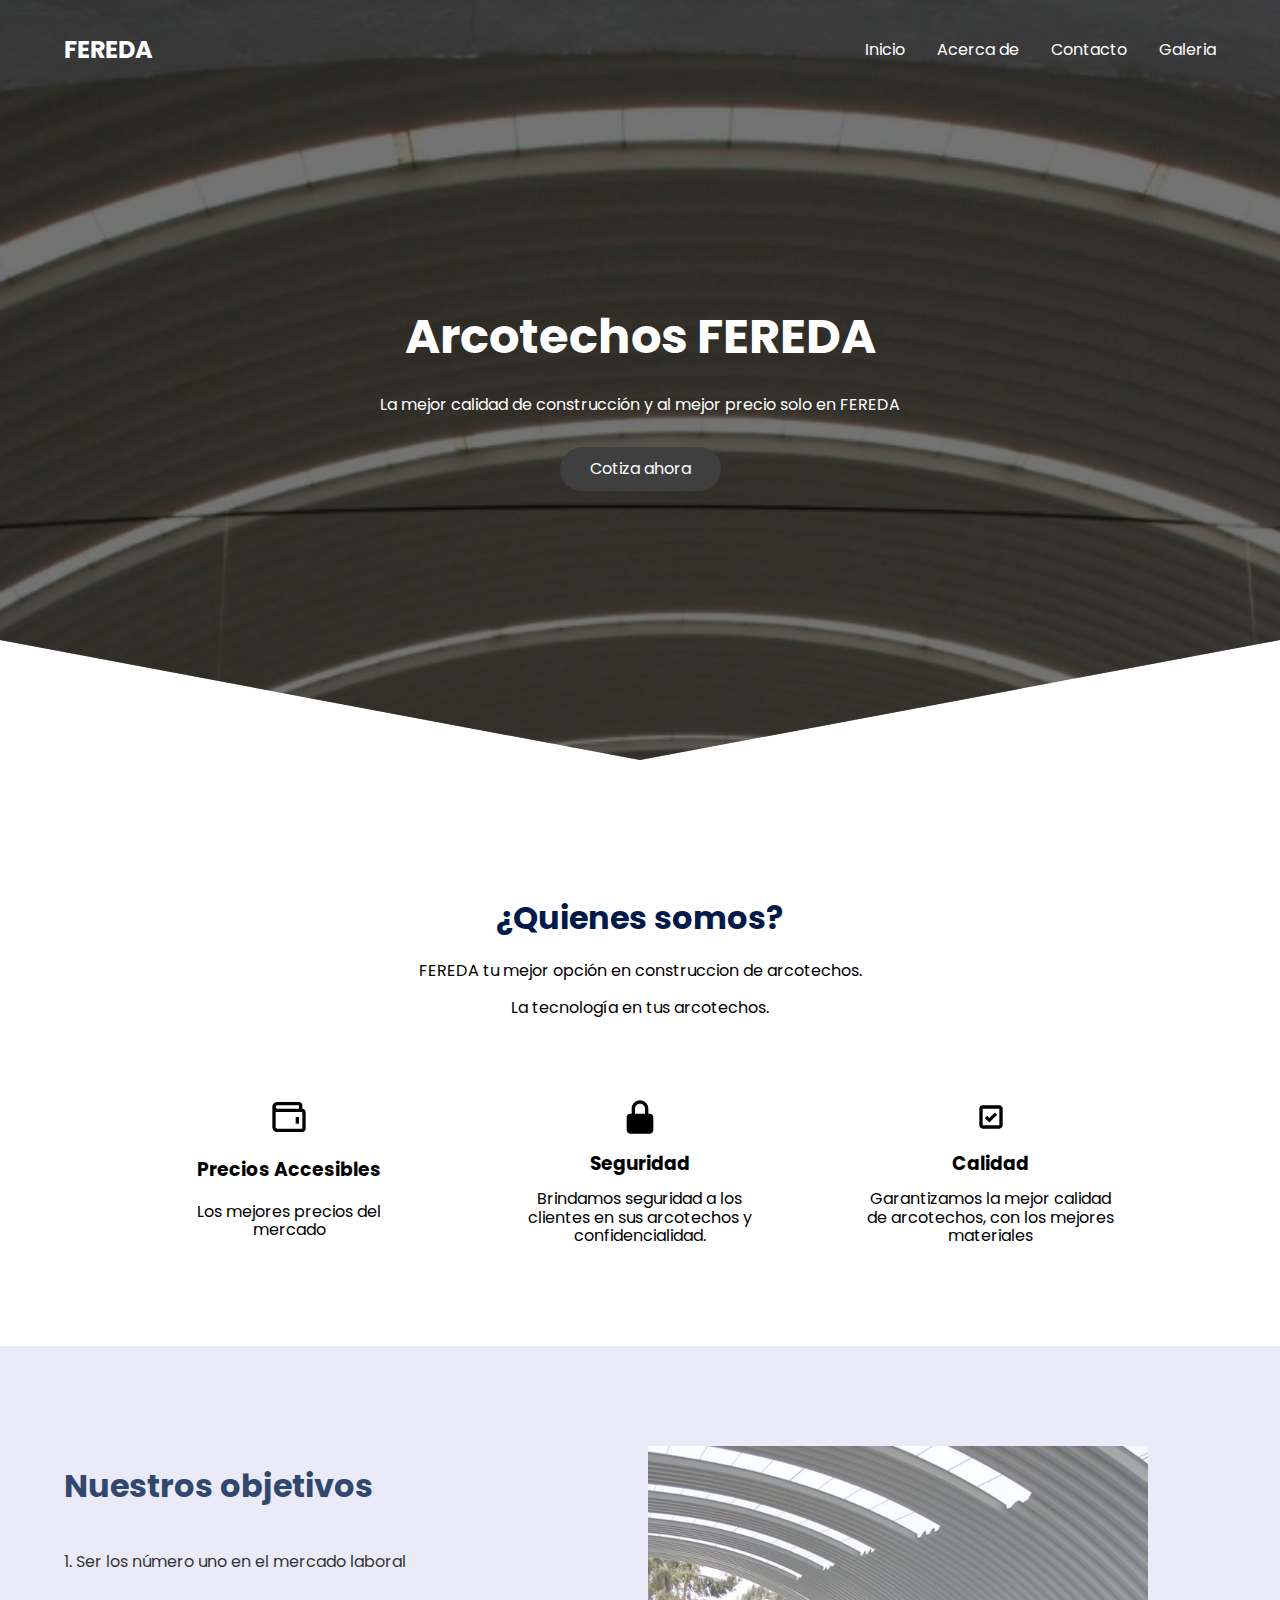
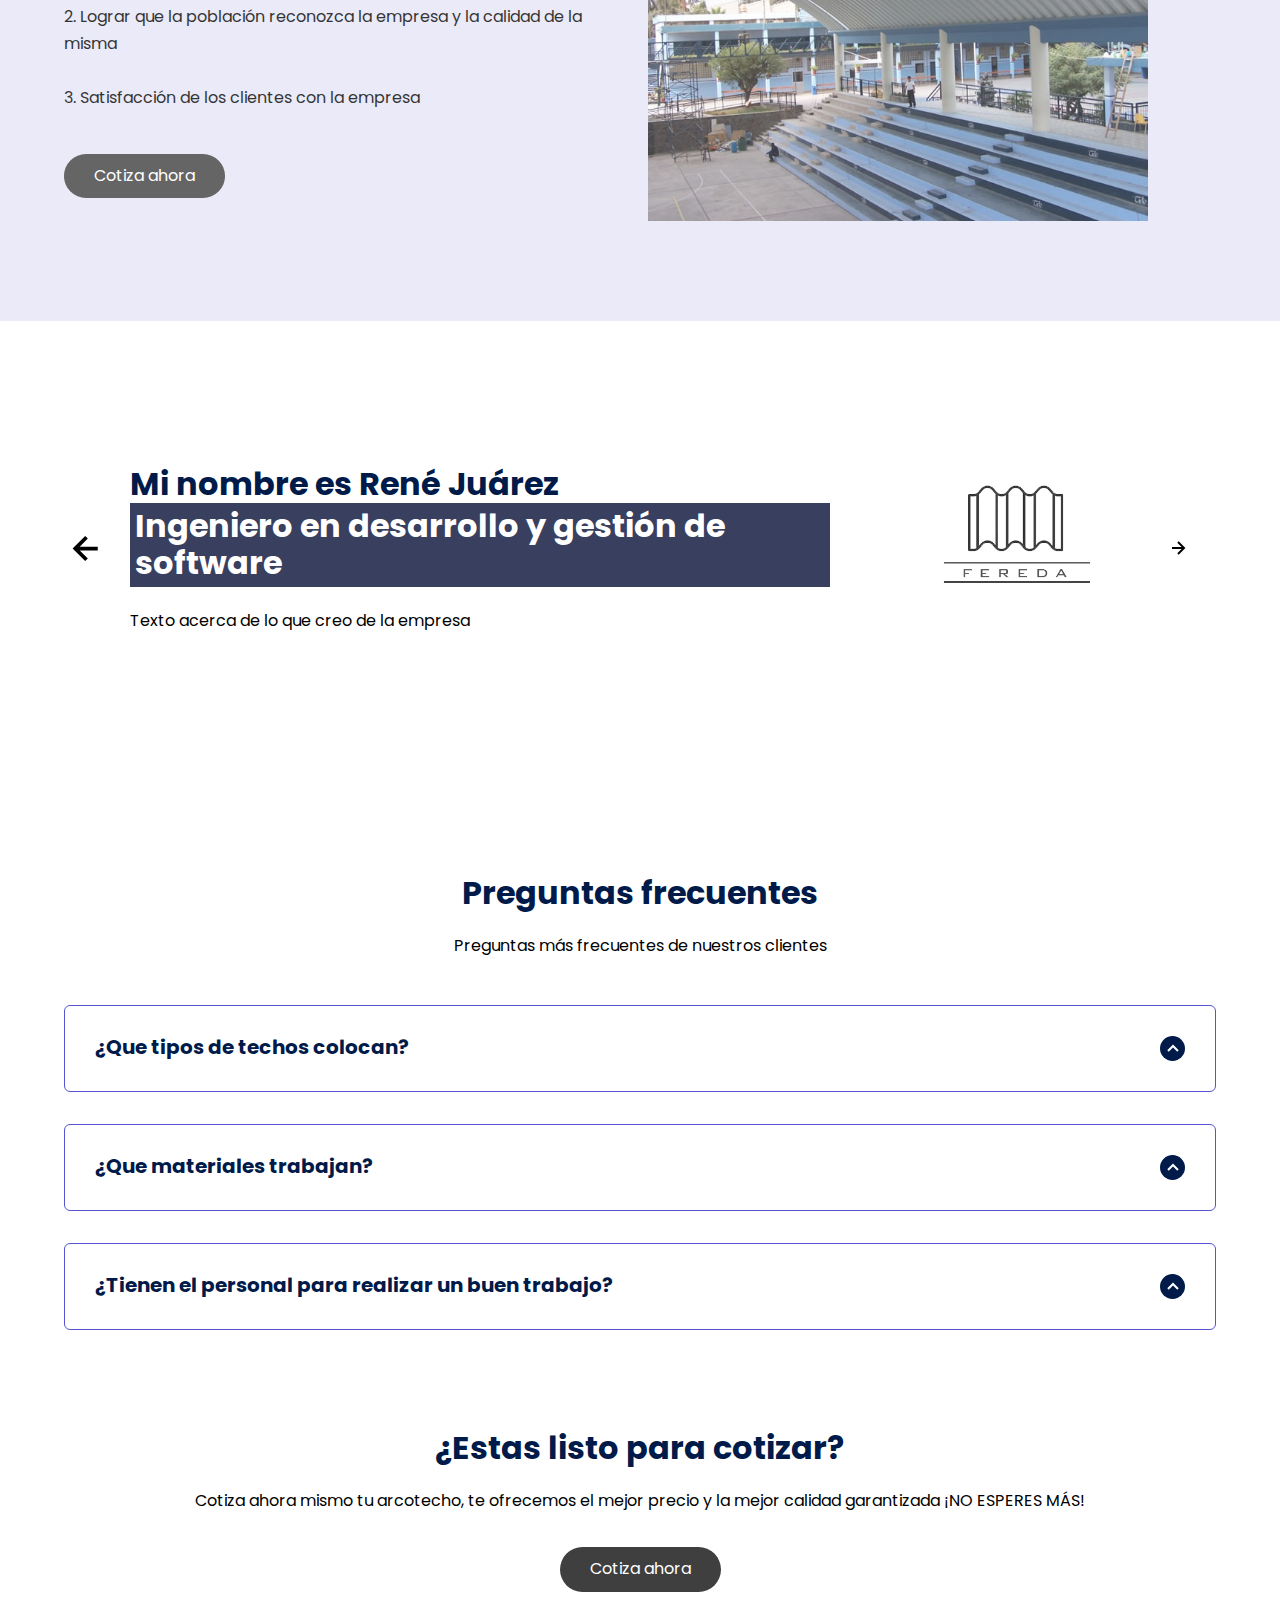
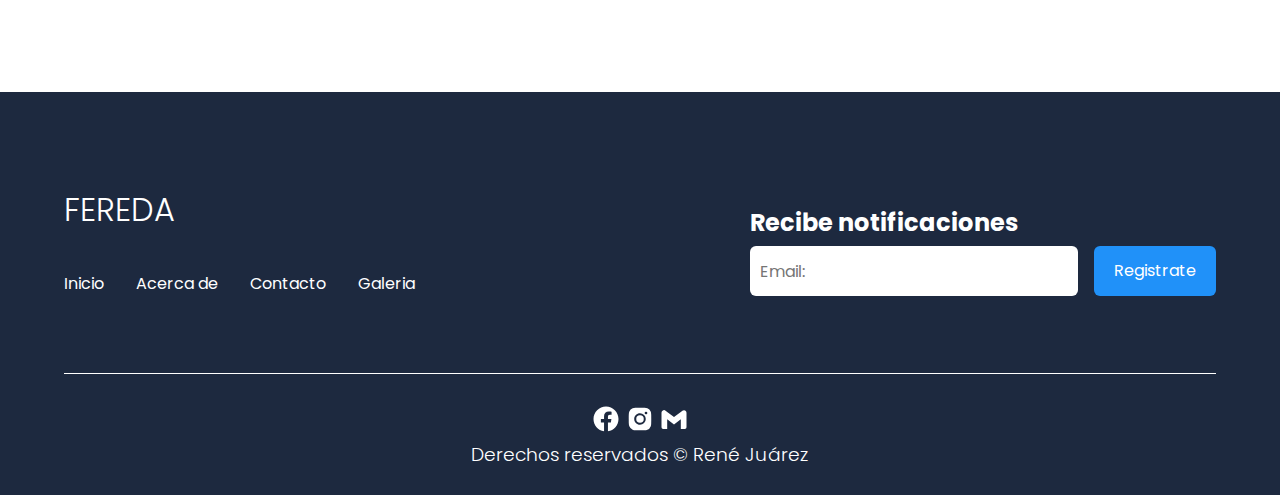
==== cotizar.html @ 7073cbb7 "Update cotizar.html" ====
<!DOCTYPE html>
<html lang="en">
<head>
    <meta charset="UTF-8">
    <meta http-equiv="X-UA-Compatible" content="IE=edge">
    <meta name="viewport" content="width=device-width, initial-scale=1.0">
    <title>Cotiza</title>

    <link rel="stylesheet" href="./css/normalize.css">
    <link rel="stylesheet" href="./css/estilos.css">

</head>
<body>
    <header class="hero">
        <nav class="nav container">
            <div class="nav__logo">
                <h2 class="nav_title">FEREDA</h2>
            </div>
    
            <ul class="nav__link nav__link--menu">
                <li class="nav__items">
                    <a href="#" class="nav__links">Inicio</a>
                </li>
                <li class="nav__items">
                    <a href="#" class="nav__links">Acerca de</a>
                </li>
                <li class="nav__items">
                    <a href="#" class="nav__links">Contacto</a>
                </li>
                <li class="nav__items">
                    <a href="#" class="nav__links">Galeria</a>
                </li>
    
                <img src="./images/close.svg" class="nav__close" alt="">
            </ul>
    
            <div class="nav__menu">
                <img src="./images/menu.svg" class="nav__img" alt="">
            </div>
        </nav>
    
        <section class="hero__container container">
            <h1 class="hero__title">Arcotechos FEREDA</h1>
            <p class="hero__paragraph">La mejor calidad de construcción y al mejor precio solo en FEREDA</p>
            <a href="./cotizar.html" class="cta">Cotiza ahora</a>
        </section>
       </header>
       <main>
        <section id= "about" class="container about">
            <h2 class="subtitle"> ¿Quienes somos? </h2>
            <p class="about_paragraph">
                FEREDA tu mejor opción en construccion de arcotechos.<br>
                <br>
                La tecnología en tus arcotechos.
            </p>
    
            <div class="about__main">
    
                <article class="about__icons">
                    <img src="./images/wallet.svg" class="about__icon">
                    <h3 class="about__title"> Precios Accesibles</h3>
                    <p class="about_paragraph">Los mejores precios del mercado</p>
                </article>
    
                <article class="about__icons">
                    <img src="./images/security.svg" class="about__icon">
                    <h3 class="about__title"> Seguridad</h3>
                    <p class="about_paragraph">Brindamos seguridad a los clientes en sus arcotechos y confidencialidad.</p>
                </article>
    
                <article class="about__icons">
                    <img src="./images/quality.svg" class="about__icon">
                    <h3 class="about__title"> Calidad</h3>
                    <p class="about_paragraph">Garantizamos la mejor calidad de arcotechos, con los mejores materiales</p>
                </article>
    
            </div>
    
        </section>
    
        <section class="knowledge">
            <div class="knowledge__container container">
                <div class="knowledge__texts">
                    <h2 class="subtitle">Nuestros objetivos</h2><br>
                    <p class="knowledge__paragraph">1. Ser los número uno en el mercado laboral<br><br>
                        2. Lograr que la población reconozca la empresa y la calidad de la misma<br><br>
                        3. Satisfacción de los clientes con la empresa
                        <br><br>
                    </p>
                    <a href="" class="cta">Cotiza ahora</a>
                </div>
    
                <figure class="knowledge__picture">
                    <img src="./images/arco.jpeg" alt="" class="knowledge__img">
                </figure>
            </div>
        </section>
    
    <section class="testimony">
    
    <div class="testimony__container container">
    <img src="./images/leftarrow.svg" class="testimony__arrow" id="before">
    <section class="testimony__body testimony__body--show" data-id="1">
        <div class="testimony__texts">
            <h2 class="subtitle">Mi nombre es René Juárez <span class="testimony__course">Ingeniero en desarrollo y gestión de software</span></h2>
            <p class="testimony__review">
                Texto acerca de lo que creo de la empresa
            </p>
        </div>
    
        <figure class="testimony__picture">
            <img src="./images/FEREDALG.png" class="testimony__img">
        </figure>
    </section>
    
    <section class="testimony__body" data-id="2">
        <div class="testimony__texts">
            <h2 class="subtitle">Mi nombre es Cletty Hernández <span class="testimony__course">Licenciada en psicopedagogía</span></h2>
            <p class="testimony__review">
                Texto acerca de lo que creo de la empresa
            </p>
        </div>
    
        <figure class="testimony__picture">
            <img src="./images/FEREDALG.png" class="testimony__img">
        </figure>
    </section>
    
    <section class="testimony__body" data-id="3">
        <div class="testimony__texts">
            <h2 class="subtitle">Mi nombre es Daniel Juárez <span class="testimony__course">Estudiante de medico cirujano</span></h2>
            <p class="testimony__review">
                Texto acerca de lo que creo de la empresa
            </p>
        </div>
    
        <figure class="testimony__picture">
            <img src="./images/FEREDALG.png" class="testimony__img">
        </figure>
    </section>
    
    <img src="./images/rightarrow.svg" class="testimony_arrow" id="next">
    </div>
    
    </section>
    
    <section class="questions container">
    <h2 class="subtitle">Preguntas frecuentes</h2>
    <p class="questions__paragraph">Preguntas más frecuentes de nuestros clientes</p>
    
    <section class="questions__container">
        <article class="questions__padding">
            <div class="questions__answer"> 
                <h3 class="questions__title">¿Que tipos de techos colocan?
                    <span class="questions__arrow">
                        <img src="./images/arrow.svg" class="questions__img">
                    </span>
                </h3>
    
                <p class="questions__show">FEREDA trabaja con arcotechos</p>
    
    
            </div>
        </article>
    
        <article class="questions__padding">
            <div class="questions__answer"> 
                <h3 class="questions__title">¿Que materiales trabajan?
                    <span class="questions__arrow">
                        <img src="./images/arrow.svg" class="questions__img">
                    </span>
                </h3>
    
                <p class="questions__show">Los materiales que FEREDA trabajan son: lamina,etc.</p>
    
    
            </div>
        </article>
        
        <article class="questions__padding">
            <div class="questions__answer"> 
                <h3 class="questions__title">¿Tienen el personal para realizar un buen trabajo?
                    <span class="questions__arrow">
                        <img src="./images/arrow.svg" class="questions__img">
                    </span>
                </h3>
    
                <p class="questions__show">Contamos con los trabajadores ideales para realizar el trabajo de mejor calidad, es lo principal para nosotros.</p>
    
    
            </div>
        </article>
    
    </section>
    
    <section class="questions__offer">
        <h2 class="subtitle">¿Estas listo para cotizar?</h2>
        <p class="questions__coppy">Cotiza ahora mismo tu arcotecho, te ofrecemos el mejor precio y la mejor calidad garantizada ¡NO ESPERES MÁS!</p>
    <br><br>
        <a href="" class="cta">Cotiza ahora</a>
    </section>
    </section>
    
    
    
       </main>
    
    <footer class="footer">
        <section class="footer__container container">
    
            <nav class="nav nav--footer">
                <h2 class="footer__title">FEREDA</h2>
    
                <ul class="nav__link nav__link--footer">
    
                    <li class="nav__items">
                        <a href="#" class="nav__links">Inicio</a>
                    </li>
                    <li class="nav__items">
                        <a href="#" class="nav__links">Acerca de</a>
                    </li>
                    <li class="nav__items">
                        <a href="#" class="nav__links">Contacto</a>
                    </li>
                    <li class="nav__items">
                        <a href="#" class="nav__links">Galeria</a>
                    </li>
    
                </ul>
            </nav>
    
            <form class="footer__form" action="https://formspree.io/f/mnqrgode"
            method="POST">
                <h2 class="footer__newsletter">Recibe notificaciones</h2>
                <div class="footer__inputs">
                    <input type="email" placeholder="Email:" class="footer__input" name="email">
                    <input type="submit" value="Registrate" class="footer__submit">
                </div>
            </form>
    
        </section>
    
        <section class="footer__copy container">
            <div class="footer__social">
                <a href="#" class="footer__icons"><img src="./images/facebook.svg" class="footer__img"></a>
                <a href="#" class="footer__icons"><img src="./images/instagram.svg" class="footer__img"></a>
                <a href="#" class="footer__icons"><img src="./images/gmail.svg" class="footer__img"></a>
            </div>
    
            <h3 class="footer__copyright">Derechos reservados &copy; René Juárez</h3>
        </section>
    </footer>
    
       <script src="./js/slider.js"></script>
       <script src="./js/questions.js"></script>
       <script src="./js/menu.js"></script>
    </body>
    </html>
</body>
</html>
---- css/estilos.css ----
@import url('https://fonts.googleapis.com/css2?family=Poppins:wght@300;400;600;700&display=swap');


:root{
--padding-container: 100px 0;
--color-title: #001A49;
}

body{
    font-family: 'Poppins', sans-serif;
}

.container{
    width: 90%;
    max-width: 1200px;
    margin: 0 auto;
    overflow: hidden;
    padding: var(--padding-container);
}

.hero{
width: 100%;
height: 100vh;
min-height: 600px;
max-height: 800px;
position: relative;
display: grid;
grid-template-rows: 100px 1fr;
color: white;
}

.hero:before{
    content: "";
    top: 0;
    left: 0;
    position: absolute;
    width: 100%;
    height: 100%;
    background-image: linear-gradient(180deg, #0000008c 0%, #0000008c 100%), url('../images/aarcotec.jpg');
    background-size: cover;
    clip-path: polygon(0 0, 100% 0, 100% 80%, 50% 95%, 0 80%);
    z-index: -1;
}

/* NAV */

.nav{
    --padding-container:0;
    height: 100%;
    display: flex;
    align-items: center;

}
.nav__title{
    font-weight: 300;
}

.nav__items{
    list-style: none;
}

.nav__link{
    margin-left: auto;
    padding: 0;
    display: grid;
    grid-auto-flow: column;
    grid-auto-columns: max-content;
    gap: 2em;
    
}

.nav__links{
    color: white;
    text-decoration: none;

}

.nav__menu{
    margin-left: auto;
    cursor: pointer;
    display: none;
}

.nav__img{
    display: block;
    width: 30px;
}

.nav__close{
    display: var(--show, none);
}

/* Hero container */

.hero__container{
    max-width: 800px;
    display: grid;
    --padding-container:0;
    grid-auto-rows: max-content;
    align-content: center;
    gap: 2em;
    padding-bottom: 100px;
    text-align: center;
    
}

.hero__title{
    font-size: 3rem;
    
}

.hero__paragraph{
    margin_bottom: 20px;
}

.cta{
    display: inline-block;
    background-color: #3f3f3f;
    justify-self: center;
    color: rgb(255, 255, 255);
    text-decoration: none;
    padding: 13px 30px;
    border-radius: 32px;
    -webkit-border-radius: 32px;
    -moz-border-radius: 32px;
    -ms-border-radius: 32px;
    -o-border-radius: 32px;
}

/* ABOUT */
.about{
    text-align: center;
}

.subtitle{
    color: var(--color-title);
    font-size: 2rem;
    margin-bottom: 25px;

}

.about__paragraph{
    line-height: 1.7;
}

.about__main{
    padding-top: 80px;
    display: grid;
    width: 90%;
    margin: 0 auto;
    gap: 1em;
    overflow: hidden;
    grid-template-columns: repeat(auto-fit, minmax(260px, auto));
}

.about__icons{
    display: grid;
    gap: 1em;
    justify-items: center;
    width: 260px;
    overflow: hidden;
    margin: 0 auto;

}

.about__icon{
    width: 40px;
}

/* Knowledge*/ 

.knowledge{
    background-color: #e5e5f7;
opacity: 0.8;
background-image:  radial-gradient(#444cf7 0.5px, transparent 0.5px), radial-gradient(#444cf7 0.5px, #e5e5f7 0.5px);
background-size: 20px 20px;
background-position: 0 0,10px 10px;
overflow: hidden;
}

.knowledge__container{
    display: grid;
    grid-template-columns: 1fr 1fr;
    gap: 1em;
    align-items: center;
}

.knowledge__picture{
    max-width: 500px;

}

.knowledge__paragraph{
    line-height: 1.7;
    margin-bottom: 15px;
}

.knowledge__img{
    width: 100%;
    display: block;
}

/* Testimony */

.testimony{
    background-color: #ffffff;
}

.testimony__container{
    display: grid;
    grid-template-columns: 50px 1fr 50px;
    gap: 1em;
    align-items: center;
}

.testimony__body{
    display: grid;
    grid-template-columns: 1fr max-content;
    justify-content: space-between;
    align-items: center;
    gap: 2em;
    grid-column: 2/3;
    grid-row: 1/2;
    opacity: 0;
    pointer-events: none;
}

.testimony__body--show{
    pointer-events: unset;
    opacity: 1;
    transition: opacity 1.5s ease-in-out;
    -webkit-transition: opacity 1.5s ease-in-out;
    -moz-transition: opacity 1.5s ease-in-out;
    -ms-transition: opacity 1.5s ease-in-out;
    -o-transition: opacity 1.5s ease-in-out;
}

.testimony__img{
    width: 250px;
    height: 250px;
    border-radius: 50%;
    -webkit-border-radius: 50%;
    -moz-border-radius: 50%;
    -ms-border-radius: 50%;
    -o-border-radius: 50%;
    object-fit: cover;
    object-position: 50% 30%;
}

.testimony__texts{
    max-width: 700px;
}

.testimony__course{
    background-color: rgb(56, 63, 95);
    color: white;
    display: inline-block;
    padding: 5px;
}

.testimony__arrow{
    width: 90%;
    cursor: pointer;
}

/*questions*/

.questions{
    text-align: center;
}

.questions__container{
    display: grid;
    gap: 2em;
    padding-top: 50px;
    padding-bottom: 100px;
}

.questions__padding{
    padding: 0;
    transition: padding .2s;
    -webkit-transition: padding .2s;
    -moz-transition: padding .2s;
    -ms-transition: padding .2s;
    -o-transition: padding .2s;
    border: 1px solid #5454D4;
    border-radius: 6px;
    -webkit-border-radius: 6px;
    -moz-border-radius: 6px;
    -ms-border-radius: 6px;
    -o-border-radius: 6px;
}

.questions__padding--add{
    padding-bottom: 30px;
}

.questions__answer{
    padding: 0 30px 0;
    overflow: hidden;
}

.questions__title{
    text-align: left;
    display: flex;
    font-size: 20px;
    padding: 30px 0 30px;
    cursor: pointer;
    color: var(--color-title);
    justify-content: space-between;


}

.questions__arrow{
    border-radius: 50%;
    -webkit-border-radius: 50%;
    -moz-border-radius: 50%;
    -ms-border-radius: 50%;
    -o-border-radius: 50%;
    background-color: var(--color-title);
    width: 25px;
    height: 25px;
    display: flex;
    justify-content: center;
    align-items: center;
    align-self: flex-end;
    margin-left: 10px;
    transition: transform .3s;
    -webkit-transition: transform .3s;
    -moz-transition: transform .3s;
    -ms-transition: transform .3s;
    -o-transition: transform .3s;
}

.questions__arrow--rotate{
    transform: rotate(180deg);
    -webkit-transform: rotate(180deg);
    -moz-transform: rotate(180deg);
    -ms-transform: rotate(180deg);
    -o-transform: rotate(180deg);
}


.questions__show{
    text-align: left;
    height: 0;
    transition: height .3s;
    -webkit-transition: height .3s;
    -moz-transition: height .3s;
    -ms-transition: height .3s;
    -o-transition: height .3s;
}

.questions__img{
    display: block;
}

.questions__copy{
margin: 0 auto;
width: 60%;
margin-bottom: 30px;
}

/*footer*/

.footer{
    background-color: #1D293F;
}

.footer__title{
    font-weight: 300;
    font-size: 2rem;
    margin-bottom: 30px;
}

.footer__title, .footer__newsletter{
    color: #fff;
}

.footer__container{
    display: flex;
    justify-content: space-between;
    align-items: center;
    border-bottom: 1px solid #fff;
    padding-bottom: 60px;

}

.nav--footer{
    padding-bottom: 20px;
    display: grid;
    gap: 1em;
    grid-auto-flow: row;
    height: 100%;
}

.nav__link--footer{
    display: flex;
    margin: 0;
    margin-right: 20px;
    flex-wrap: wrap;
    
}

.footer__inputs{
    margin-top: 10px;
    display: flex;
    overflow: hidden;
}

.footer__input{
    background-color: #fff;
    height: 50px;
    display: block;
    padding-left: 10px;
    border-radius: 6px;
    -webkit-border-radius: 6px;
    -moz-border-radius: 6px;
    -ms-border-radius: 6px;
    -o-border-radius: 6px;
    font-size: 1rem;
    outline: none;
    border: none;
    margin-right: 16px;

}

.footer__submit{
    margin-left: auto;
    display: inline-block;
    height: 50px;
    padding: 0 20px;
    background-color: #2091F9;
    border: none;
    font-size: 1rem;
    color: #fff;
    border-radius: 6px;
    -webkit-border-radius: 6px;
    -moz-border-radius: 6px;
    -ms-border-radius: 6px;
    -o-border-radius: 6px;
    cursor: pointer;
}

.footer__copy{
    --padding-container: 30px 0;
    text-align: center;
    color: #fff;
}

.footer__copyright{
    font-weight: 300;
}

.footer__icons{
    display: inline-flex;
    margin-bottom: 10px;
}

.footer__img{
    width: 30px;
}

/* Media queries */

@media (max-width:800px){
    .nav__menu{
        display: block;
    }

    .nav__link--menu{
        position: fixed;
        background-color: black;
        top: 0;
        left: 0;
        height: 100%;
        width: 100%;
        display: flex;
        flex-direction: column;
        justify-content: space-evenly;
        align-items: center;
        z-index: 100;
        opacity: 0;
        pointer-events: none;
        transition: .7s opacity;
        -webkit-transition: .7s opacity;
        -moz-transition: .7s opacity;
        -ms-transition: .7s opacity;
        -o-transition: .7s opacity;
}

    .nav__link--show{
        --show: block;
        opacity: 1;
        pointer-events: unset;
    }

    .nav__close{
        position: absolute;
        top: 30px;
        right: 30px;
        width: 30px;
        cursor: pointer;
    }

    .hero__title{
        font-size: 2.5rem;
    }

    .about__main{
        gap: 2em;
    }

    .about__icons:last-of-type{
        grid-column: 1/-1;
    }

    .knowledge__container{
        grid-template-columns: 1fr;
        grid-template-rows: max-content 1fr;
        gap: 3em;
        text-align: center;
    }


    .knowledge__picture{
        grid-row: 1/2;
        justify-self: center;
    }

    .testimony__container{
        grid-template-columns: 30px 1fr 30px;
    }

    .testimony__body{
        grid-template-columns: 1fr;
        grid-template-rows: max-content max-content;
        gap: 3em;
        justify-items: center;

    }
    .testimony__img{
        width: 200px;
        height: 200px;
    }

    .questions__copy{
        width: 100%;
    }

    .footer__container{
        flex-wrap: wrap;
    }

    .nav--footer{
        width: 100%;
        justify-items: center;
    }

    .nav__link--foter{
        width: 100%;
        justify-content: space-evenly;
        margin: 0;
    }

    .footer__form{
        width: 100%;
        justify-content: space-evenly;
    }

    .footer__input{
        flex:1;
    }
}

@media (max-width:600px){
    .hero__title{
        font-size: 2rem;
    }
    .hero__paragraph{
        font-size: 1rem;
    }
    .subtitle{
        font-size: 1.8rem;
    }
    .testimony{
        --padding-container: 60px 0;
    }
    .testimony__container{
        grid-template-columns: 28px 1fr 28px;
        gap: .9em;
    }

    .testimony__arrow{
        width: 100%;
    }
    .testimony__course{
        margin-top: 15px;
    }

    .questions__title{
        font-size: 1rem;
    }

    .footer__title{
        justify-self: start;
        margin: 15px;
    }

    .nav--footer{
        padding-bottom: 60px;
    }

    .nav__link--footer{
        justify-content: space-between;
    }

    .footer__inputs{
        flex-wrap: wrap;
    }

    .footer__input{
        flex-basis: 100%;
        margin: 0;
        margin-bottom: 16px;
    }

    .footer__submit{
        margin: 0;
        width: 100%;
    }
}
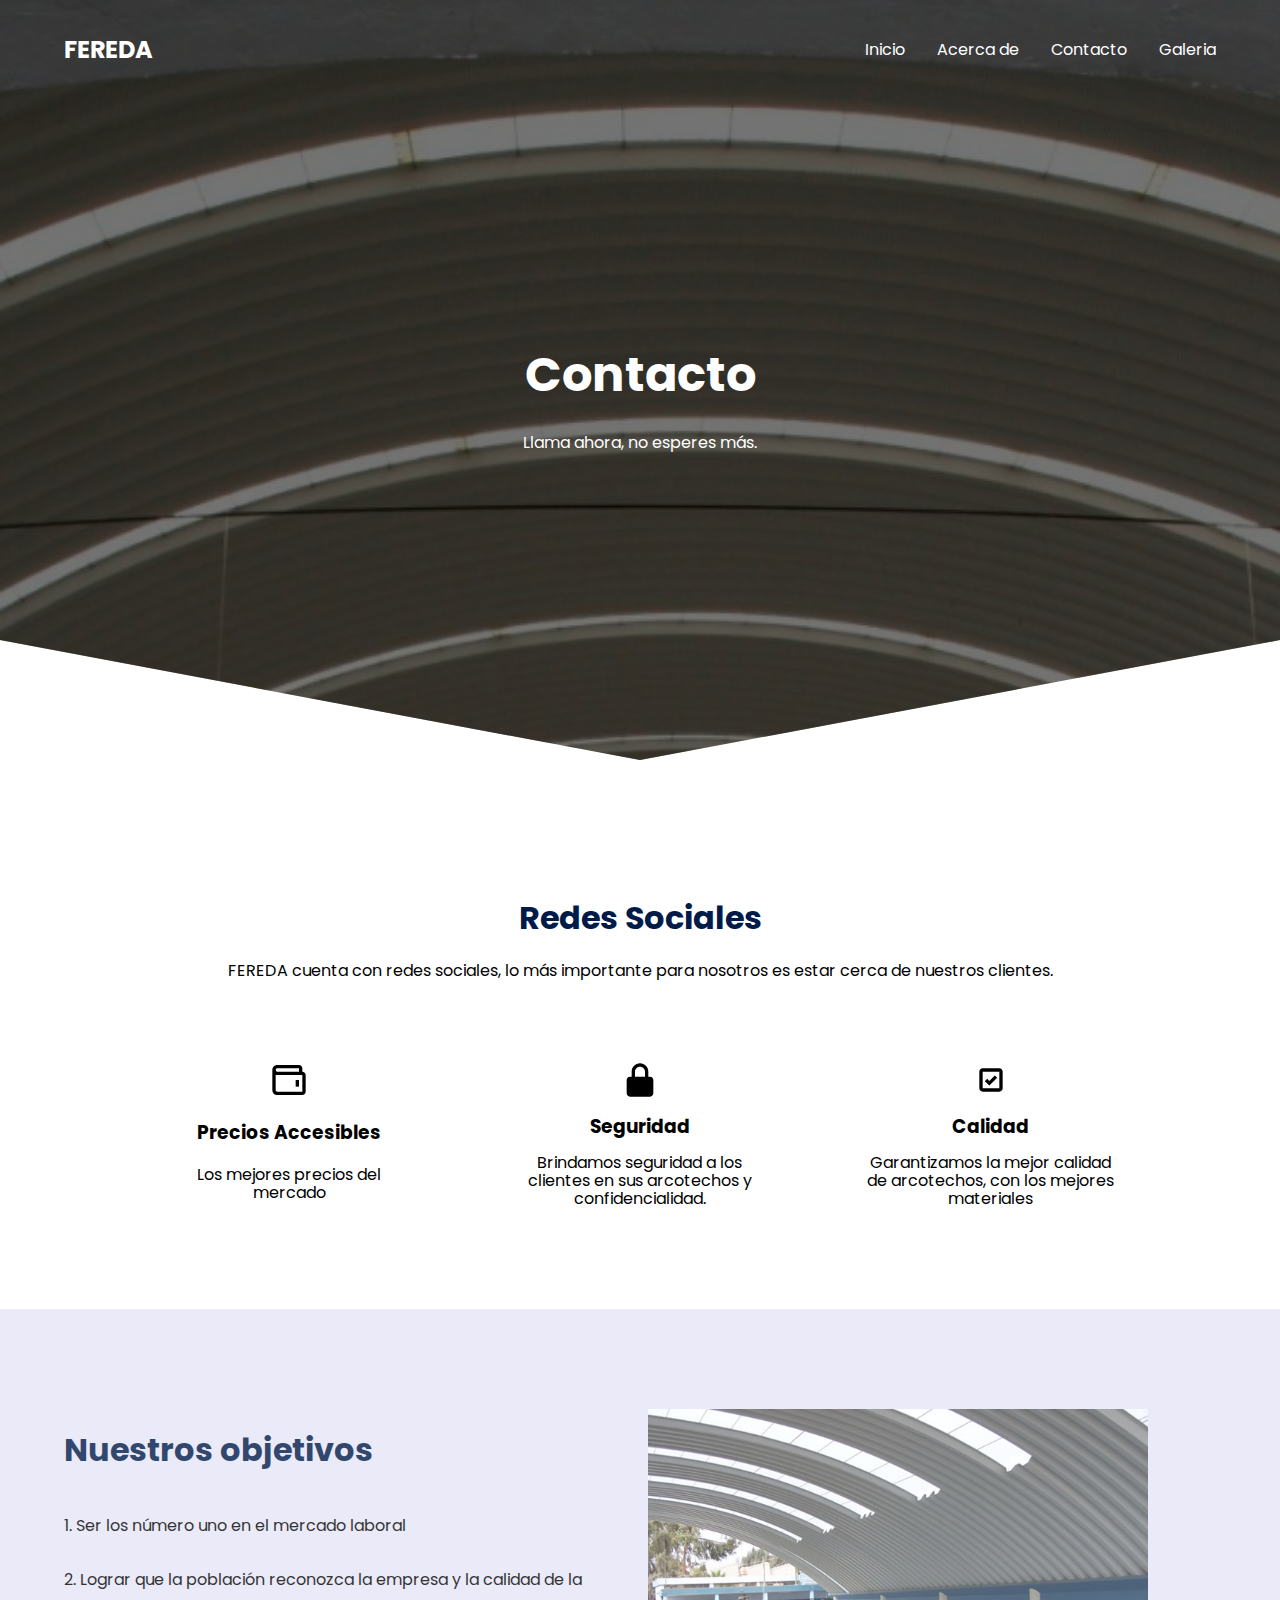
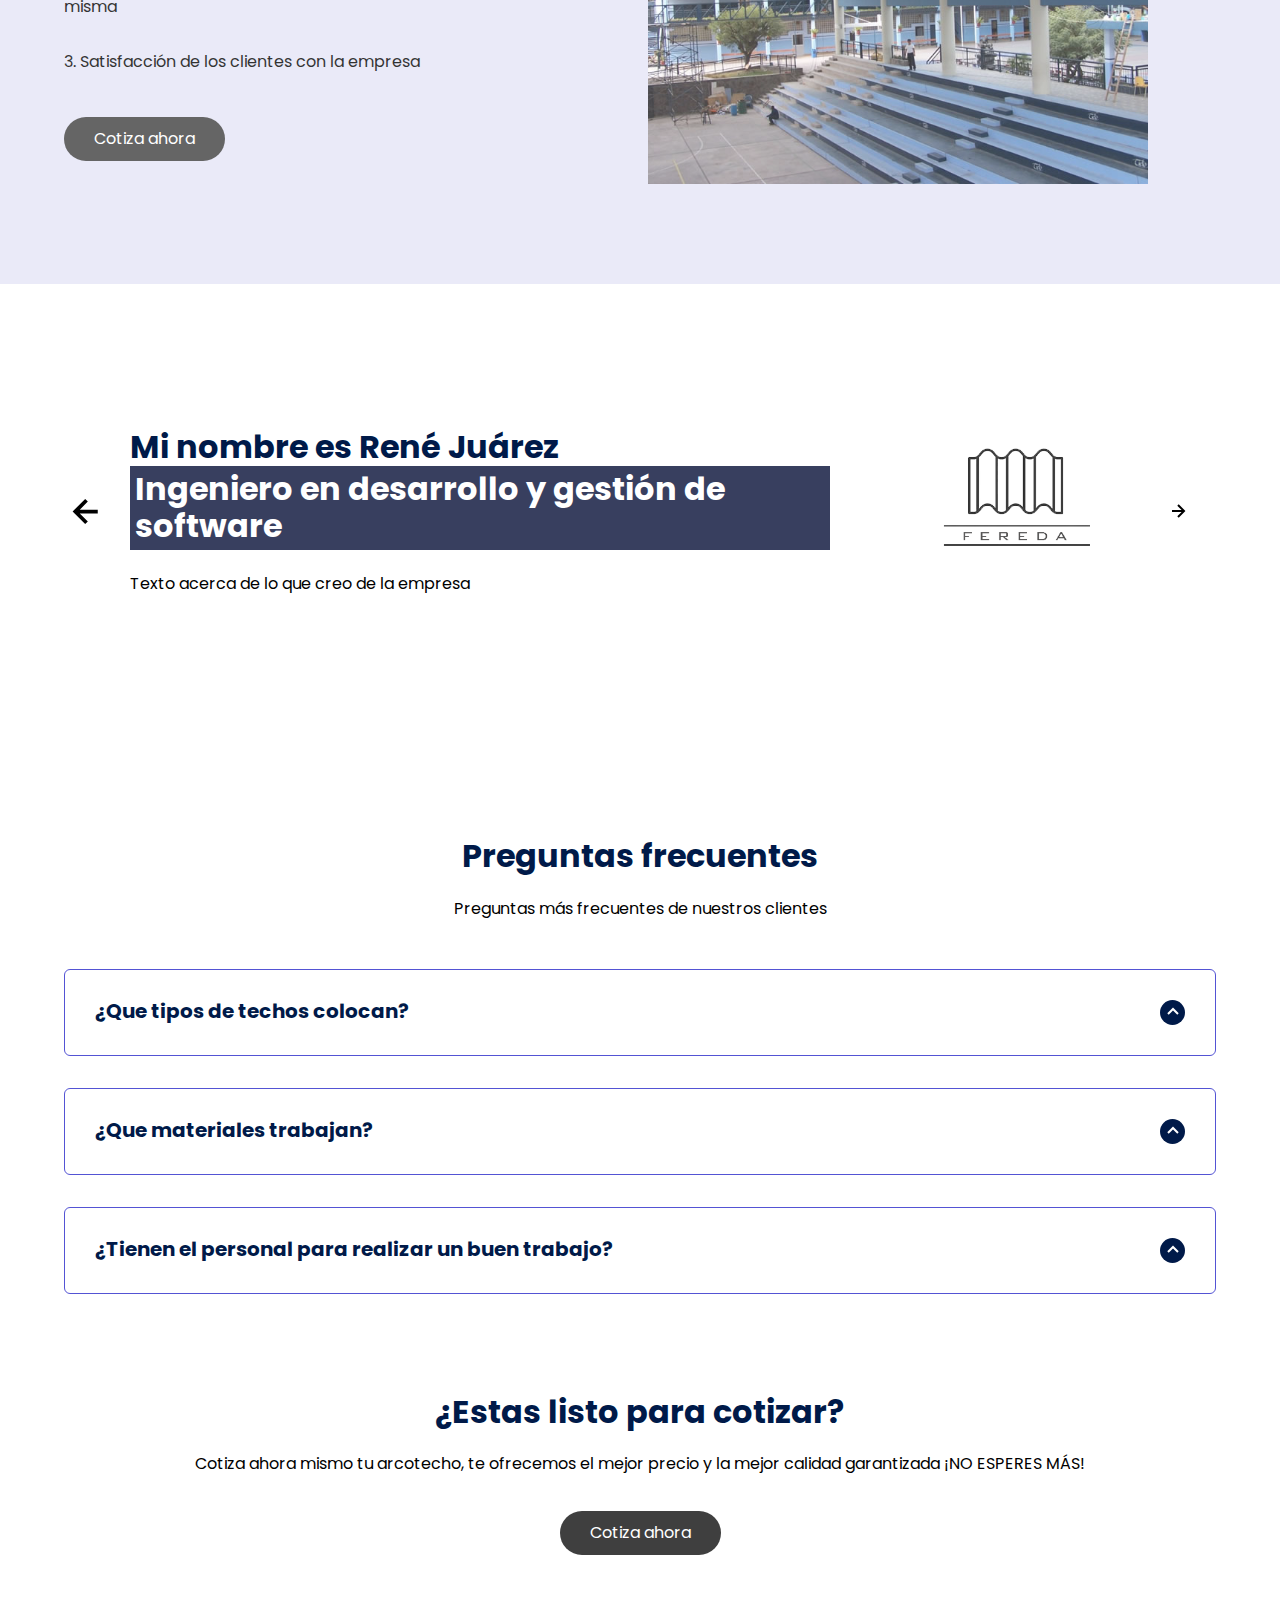
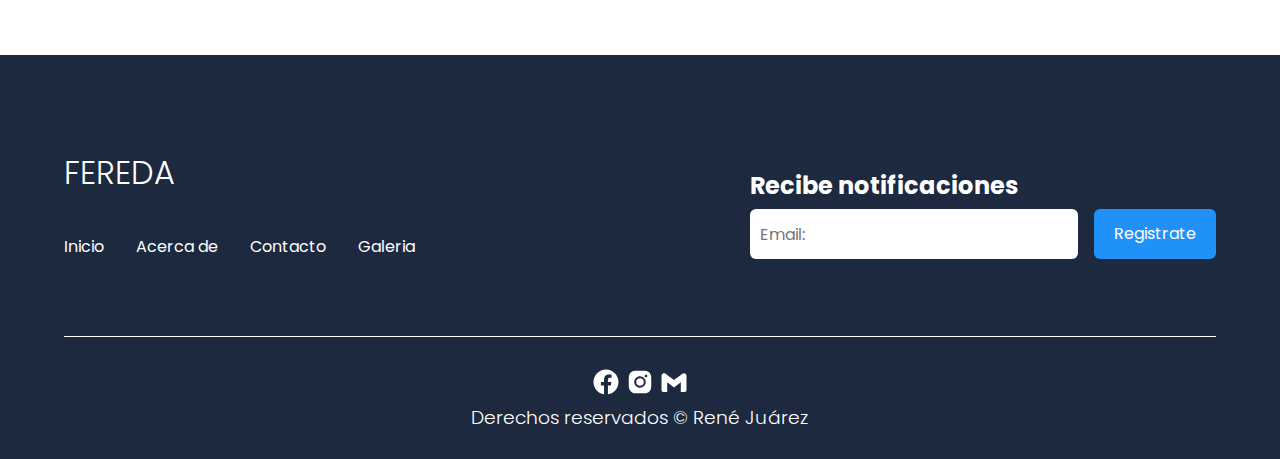
==== commit 0be69d47: "Update cotizar.html" ====
--- a/cotizar.html
+++ b/cotizar.html
@@ -40,18 +40,16 @@
         </nav>
     
         <section class="hero__container container">
-            <h1 class="hero__title">Arcotechos FEREDA</h1>
-            <p class="hero__paragraph">La mejor calidad de construcción y al mejor precio solo en FEREDA</p>
-            <a href="./cotizar.html" class="cta">Cotiza ahora</a>
+            <h1 class="hero__title">Contacto</h1>
+            <p class="hero__paragraph">Llama ahora, no esperes más.</p>
         </section>
        </header>
        <main>
         <section id= "about" class="container about">
-            <h2 class="subtitle"> ¿Quienes somos? </h2>
+            <h2 class="subtitle"> Redes Sociales</h2>
             <p class="about_paragraph">
-                FEREDA tu mejor opción en construccion de arcotechos.<br>
-                <br>
-                La tecnología en tus arcotechos.
+                FEREDA cuenta con redes sociales, lo más importante para nosotros es estar cerca de nuestros clientes.<br>
+        
             </p>
     
             <div class="about__main">
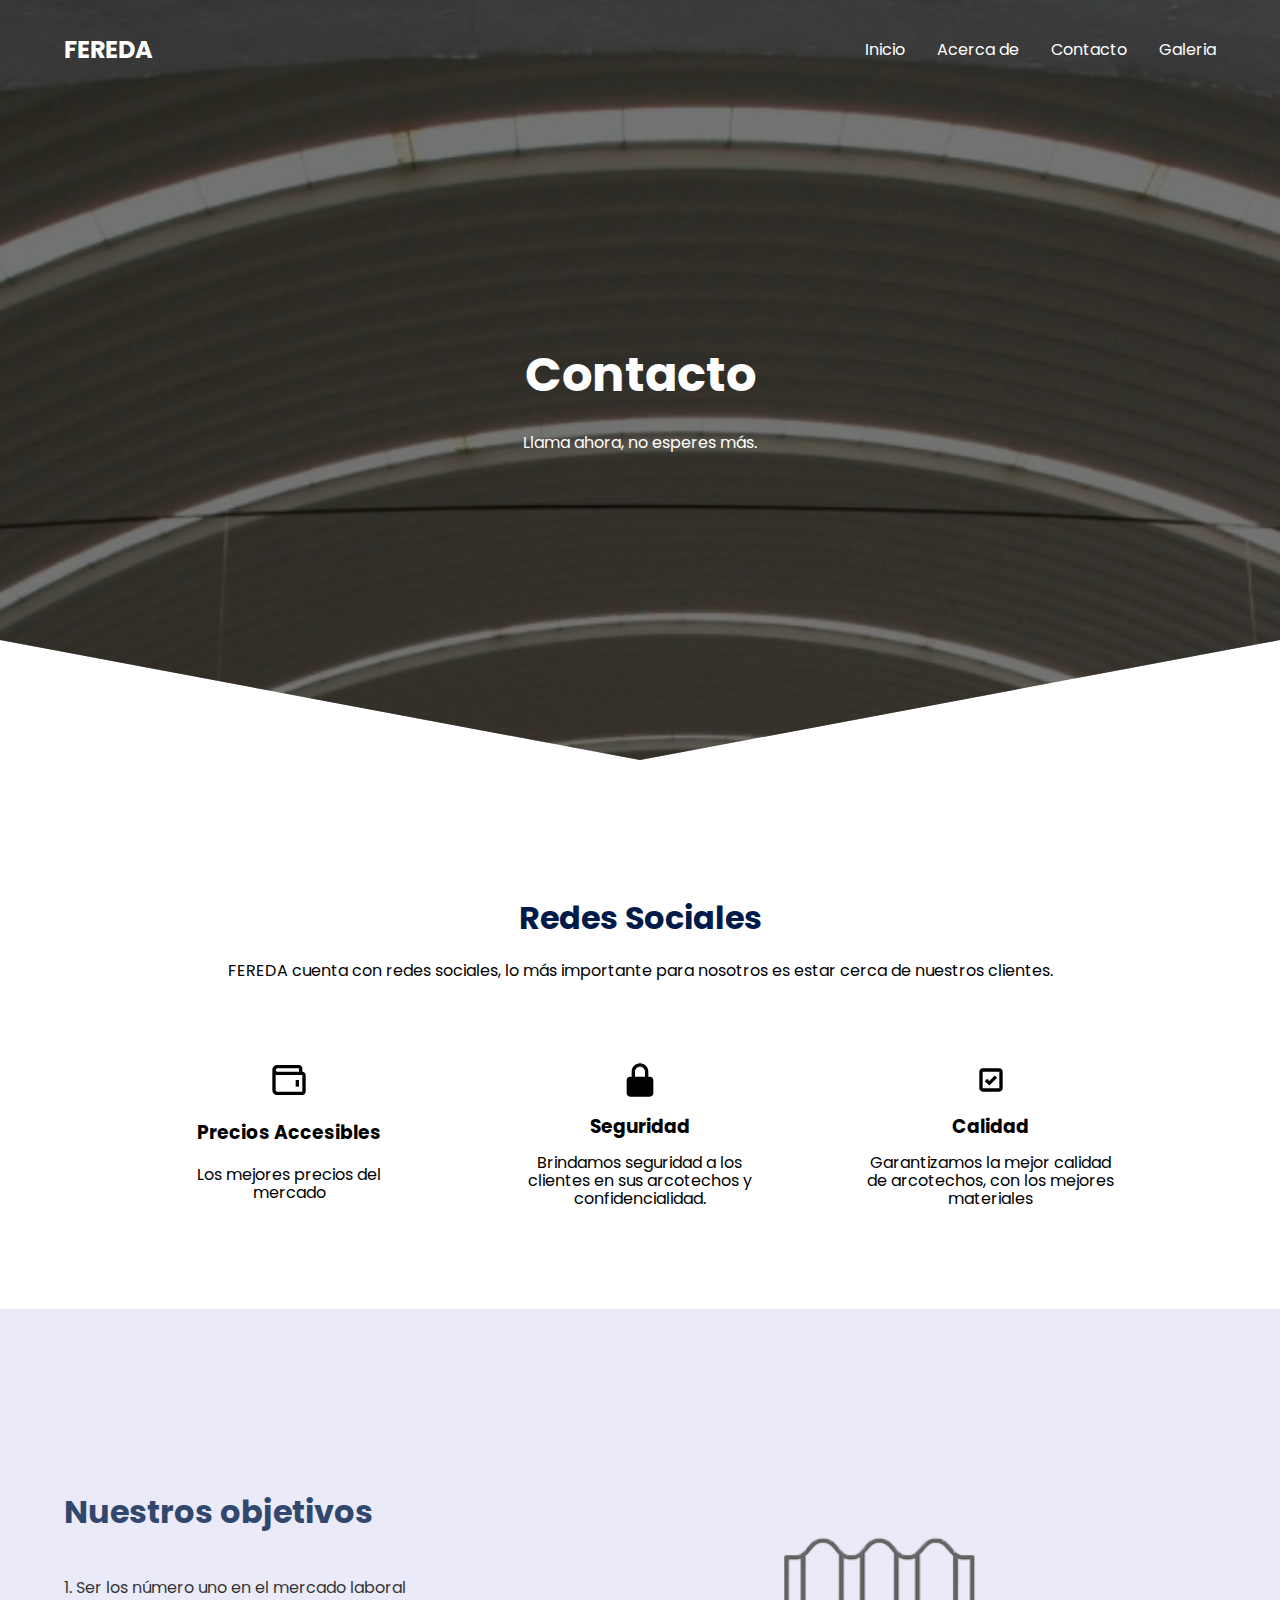
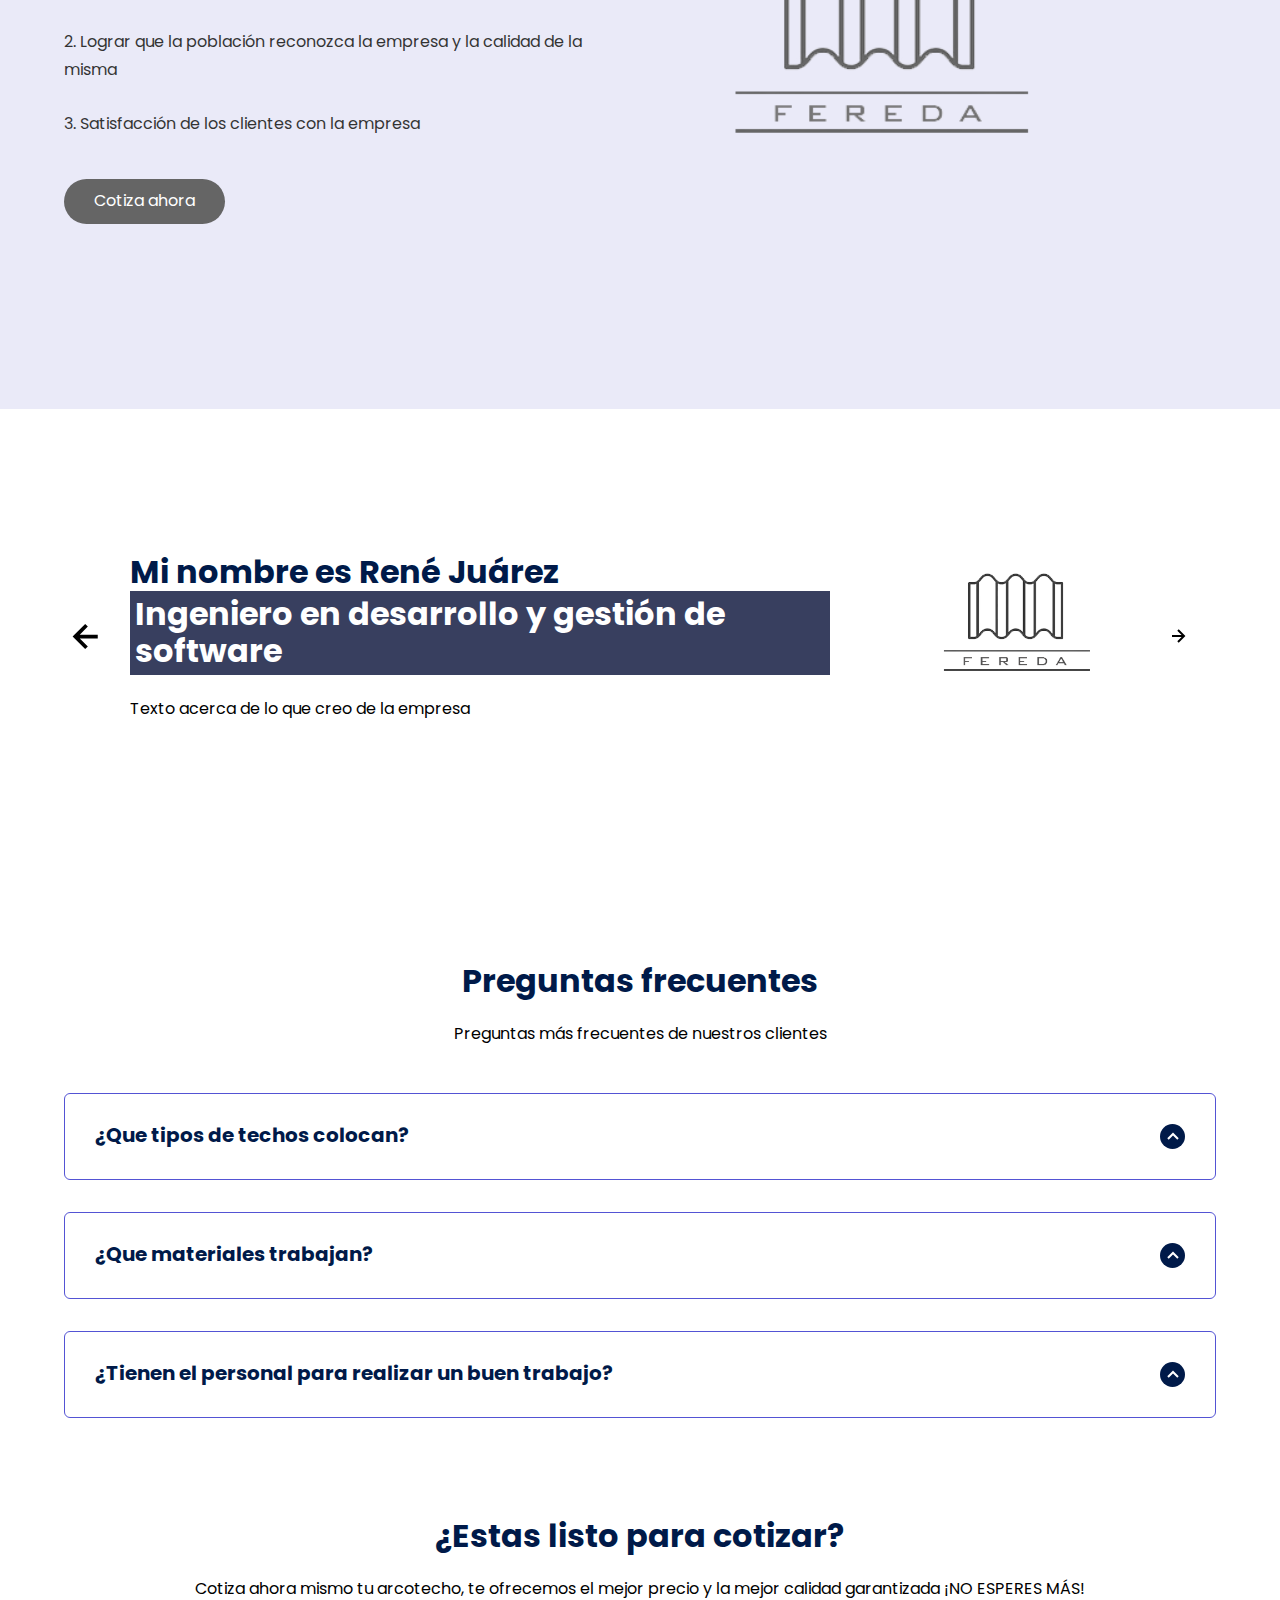
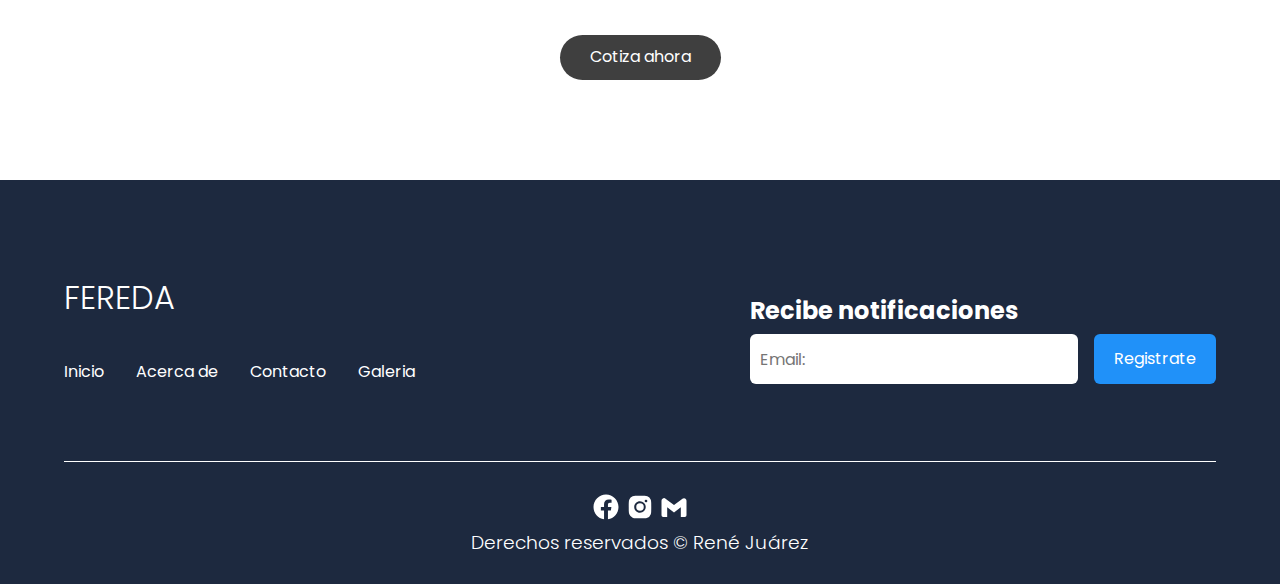
==== commit 21f1e141: "Update cotizar.html" ====
--- a/cotizar.html
+++ b/cotizar.html
@@ -89,7 +89,7 @@
                 </div>
     
                 <figure class="knowledge__picture">
-                    <img src="./images/arco.jpeg" alt="" class="knowledge__img">
+                    <img src="./images/FEREDALG.png" alt="" class="knowledge__img">
                 </figure>
             </div>
         </section>
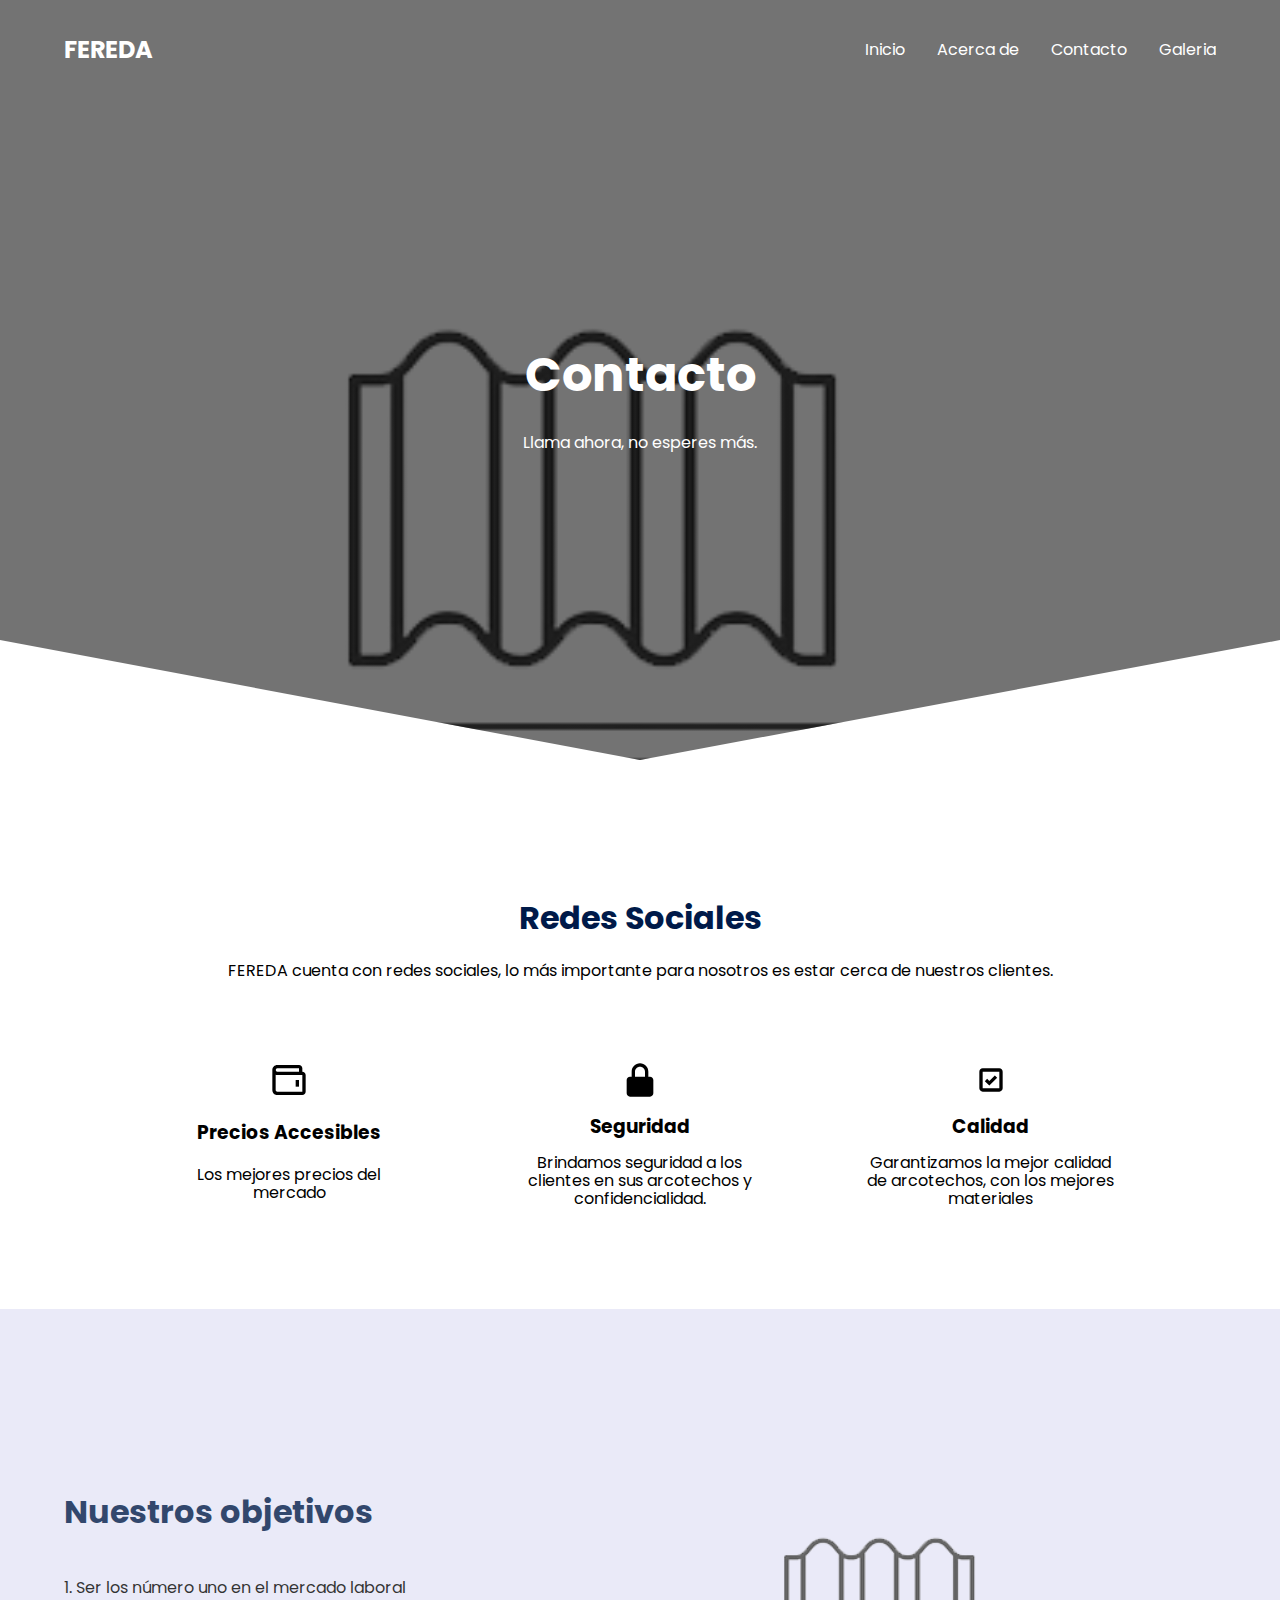
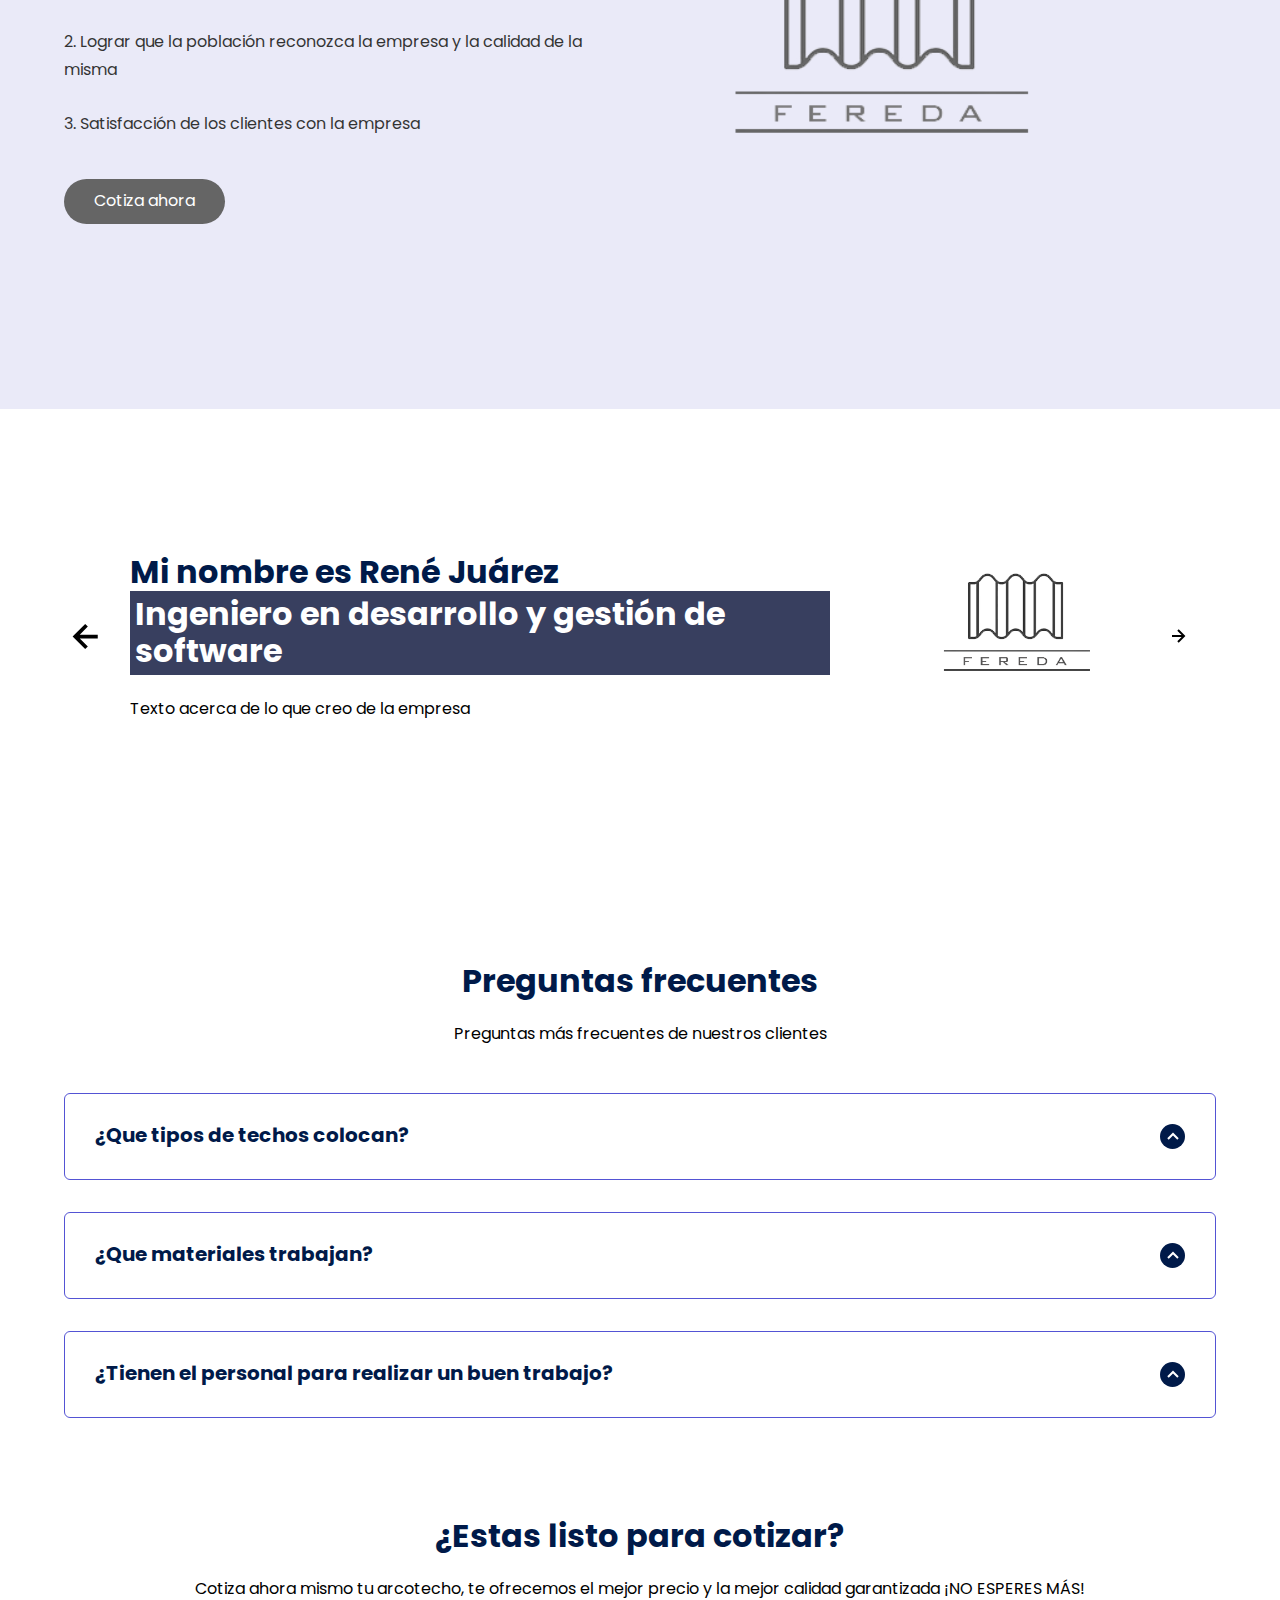
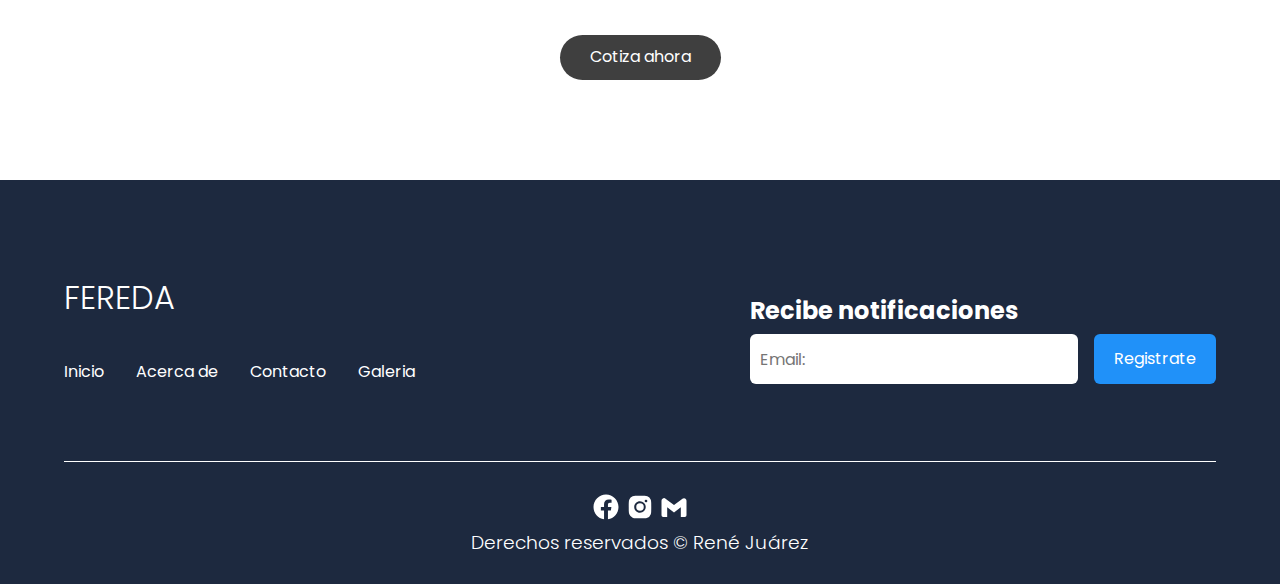
==== commit b7a69c27: "estilos para pagina cotizar" ====
--- a/cotizar.html
+++ b/cotizar.html
@@ -7,7 +7,7 @@
     <title>Cotiza</title>
 
     <link rel="stylesheet" href="./css/normalize.css">
-    <link rel="stylesheet" href="./css/estilos.css">
+    <link rel="stylesheet" href="./css/estiloscotizar.css">
 
 </head>
 <body>
--- a/css/estiloscotizar.css
+++ b/css/estiloscotizar.css
@@ -0,0 +1,633 @@
+@import url('https://fonts.googleapis.com/css2?family=Poppins:wght@300;400;600;700&display=swap');
+
+
+:root{
+--padding-container: 100px 0;
+--color-title: #001A49;
+}
+
+body{
+    font-family: 'Poppins', sans-serif;
+}
+
+.container{
+    width: 90%;
+    max-width: 1200px;
+    margin: 0 auto;
+    overflow: hidden;
+    padding: var(--padding-container);
+}
+
+.hero{
+width: 100%;
+height: 100vh;
+min-height: 600px;
+max-height: 800px;
+position: relative;
+display: grid;
+grid-template-rows: 100px 1fr;
+color: white;
+}
+
+.hero:before{
+    content: "";
+    top: 0;
+    left: 0;
+    position: absolute;
+    width: 100%;
+    height: 100%;
+    background-image: linear-gradient(180deg, #0000008c 0%, #0000008c 100%), url('../images/FEREDALG.png');
+    background-size: cover;
+    clip-path: polygon(0 0, 100% 0, 100% 80%, 50% 95%, 0 80%);
+    z-index: -1;
+}
+
+/* NAV */
+
+.nav{
+    --padding-container:0;
+    height: 100%;
+    display: flex;
+    align-items: center;
+
+}
+.nav__title{
+    font-weight: 300;
+}
+
+.nav__items{
+    list-style: none;
+}
+
+.nav__link{
+    margin-left: auto;
+    padding: 0;
+    display: grid;
+    grid-auto-flow: column;
+    grid-auto-columns: max-content;
+    gap: 2em;
+    
+}
+
+.nav__links{
+    color: white;
+    text-decoration: none;
+
+}
+
+.nav__menu{
+    margin-left: auto;
+    cursor: pointer;
+    display: none;
+}
+
+.nav__img{
+    display: block;
+    width: 30px;
+}
+
+.nav__close{
+    display: var(--show, none);
+}
+
+/* Hero container */
+
+.hero__container{
+    max-width: 800px;
+    display: grid;
+    --padding-container:0;
+    grid-auto-rows: max-content;
+    align-content: center;
+    gap: 2em;
+    padding-bottom: 100px;
+    text-align: center;
+    
+}
+
+.hero__title{
+    font-size: 3rem;
+    
+}
+
+.hero__paragraph{
+    margin_bottom: 20px;
+}
+
+.cta{
+    display: inline-block;
+    background-color: #3f3f3f;
+    justify-self: center;
+    color: rgb(255, 255, 255);
+    text-decoration: none;
+    padding: 13px 30px;
+    border-radius: 32px;
+    -webkit-border-radius: 32px;
+    -moz-border-radius: 32px;
+    -ms-border-radius: 32px;
+    -o-border-radius: 32px;
+}
+
+/* ABOUT */
+.about{
+    text-align: center;
+}
+
+.subtitle{
+    color: var(--color-title);
+    font-size: 2rem;
+    margin-bottom: 25px;
+
+}
+
+.about__paragraph{
+    line-height: 1.7;
+}
+
+.about__main{
+    padding-top: 80px;
+    display: grid;
+    width: 90%;
+    margin: 0 auto;
+    gap: 1em;
+    overflow: hidden;
+    grid-template-columns: repeat(auto-fit, minmax(260px, auto));
+}
+
+.about__icons{
+    display: grid;
+    gap: 1em;
+    justify-items: center;
+    width: 260px;
+    overflow: hidden;
+    margin: 0 auto;
+
+}
+
+.about__icon{
+    width: 40px;
+}
+
+/* Knowledge*/ 
+
+.knowledge{
+    background-color: #e5e5f7;
+opacity: 0.8;
+background-image:  radial-gradient(#444cf7 0.5px, transparent 0.5px), radial-gradient(#444cf7 0.5px, #e5e5f7 0.5px);
+background-size: 20px 20px;
+background-position: 0 0,10px 10px;
+overflow: hidden;
+}
+
+.knowledge__container{
+    display: grid;
+    grid-template-columns: 1fr 1fr;
+    gap: 1em;
+    align-items: center;
+}
+
+.knowledge__picture{
+    max-width: 500px;
+
+}
+
+.knowledge__paragraph{
+    line-height: 1.7;
+    margin-bottom: 15px;
+}
+
+.knowledge__img{
+    width: 100%;
+    display: block;
+}
+
+/* Testimony */
+
+.testimony{
+    background-color: #ffffff;
+}
+
+.testimony__container{
+    display: grid;
+    grid-template-columns: 50px 1fr 50px;
+    gap: 1em;
+    align-items: center;
+}
+
+.testimony__body{
+    display: grid;
+    grid-template-columns: 1fr max-content;
+    justify-content: space-between;
+    align-items: center;
+    gap: 2em;
+    grid-column: 2/3;
+    grid-row: 1/2;
+    opacity: 0;
+    pointer-events: none;
+}
+
+.testimony__body--show{
+    pointer-events: unset;
+    opacity: 1;
+    transition: opacity 1.5s ease-in-out;
+    -webkit-transition: opacity 1.5s ease-in-out;
+    -moz-transition: opacity 1.5s ease-in-out;
+    -ms-transition: opacity 1.5s ease-in-out;
+    -o-transition: opacity 1.5s ease-in-out;
+}
+
+.testimony__img{
+    width: 250px;
+    height: 250px;
+    border-radius: 50%;
+    -webkit-border-radius: 50%;
+    -moz-border-radius: 50%;
+    -ms-border-radius: 50%;
+    -o-border-radius: 50%;
+    object-fit: cover;
+    object-position: 50% 30%;
+}
+
+.testimony__texts{
+    max-width: 700px;
+}
+
+.testimony__course{
+    background-color: rgb(56, 63, 95);
+    color: white;
+    display: inline-block;
+    padding: 5px;
+}
+
+.testimony__arrow{
+    width: 90%;
+    cursor: pointer;
+}
+
+/*questions*/
+
+.questions{
+    text-align: center;
+}
+
+.questions__container{
+    display: grid;
+    gap: 2em;
+    padding-top: 50px;
+    padding-bottom: 100px;
+}
+
+.questions__padding{
+    padding: 0;
+    transition: padding .2s;
+    -webkit-transition: padding .2s;
+    -moz-transition: padding .2s;
+    -ms-transition: padding .2s;
+    -o-transition: padding .2s;
+    border: 1px solid #5454D4;
+    border-radius: 6px;
+    -webkit-border-radius: 6px;
+    -moz-border-radius: 6px;
+    -ms-border-radius: 6px;
+    -o-border-radius: 6px;
+}
+
+.questions__padding--add{
+    padding-bottom: 30px;
+}
+
+.questions__answer{
+    padding: 0 30px 0;
+    overflow: hidden;
+}
+
+.questions__title{
+    text-align: left;
+    display: flex;
+    font-size: 20px;
+    padding: 30px 0 30px;
+    cursor: pointer;
+    color: var(--color-title);
+    justify-content: space-between;
+
+
+}
+
+.questions__arrow{
+    border-radius: 50%;
+    -webkit-border-radius: 50%;
+    -moz-border-radius: 50%;
+    -ms-border-radius: 50%;
+    -o-border-radius: 50%;
+    background-color: var(--color-title);
+    width: 25px;
+    height: 25px;
+    display: flex;
+    justify-content: center;
+    align-items: center;
+    align-self: flex-end;
+    margin-left: 10px;
+    transition: transform .3s;
+    -webkit-transition: transform .3s;
+    -moz-transition: transform .3s;
+    -ms-transition: transform .3s;
+    -o-transition: transform .3s;
+}
+
+.questions__arrow--rotate{
+    transform: rotate(180deg);
+    -webkit-transform: rotate(180deg);
+    -moz-transform: rotate(180deg);
+    -ms-transform: rotate(180deg);
+    -o-transform: rotate(180deg);
+}
+
+
+.questions__show{
+    text-align: left;
+    height: 0;
+    transition: height .3s;
+    -webkit-transition: height .3s;
+    -moz-transition: height .3s;
+    -ms-transition: height .3s;
+    -o-transition: height .3s;
+}
+
+.questions__img{
+    display: block;
+}
+
+.questions__copy{
+margin: 0 auto;
+width: 60%;
+margin-bottom: 30px;
+}
+
+/*footer*/
+
+.footer{
+    background-color: #1D293F;
+}
+
+.footer__title{
+    font-weight: 300;
+    font-size: 2rem;
+    margin-bottom: 30px;
+}
+
+.footer__title, .footer__newsletter{
+    color: #fff;
+}
+
+.footer__container{
+    display: flex;
+    justify-content: space-between;
+    align-items: center;
+    border-bottom: 1px solid #fff;
+    padding-bottom: 60px;
+
+}
+
+.nav--footer{
+    padding-bottom: 20px;
+    display: grid;
+    gap: 1em;
+    grid-auto-flow: row;
+    height: 100%;
+}
+
+.nav__link--footer{
+    display: flex;
+    margin: 0;
+    margin-right: 20px;
+    flex-wrap: wrap;
+    
+}
+
+.footer__inputs{
+    margin-top: 10px;
+    display: flex;
+    overflow: hidden;
+}
+
+.footer__input{
+    background-color: #fff;
+    height: 50px;
+    display: block;
+    padding-left: 10px;
+    border-radius: 6px;
+    -webkit-border-radius: 6px;
+    -moz-border-radius: 6px;
+    -ms-border-radius: 6px;
+    -o-border-radius: 6px;
+    font-size: 1rem;
+    outline: none;
+    border: none;
+    margin-right: 16px;
+
+}
+
+.footer__submit{
+    margin-left: auto;
+    display: inline-block;
+    height: 50px;
+    padding: 0 20px;
+    background-color: #2091F9;
+    border: none;
+    font-size: 1rem;
+    color: #fff;
+    border-radius: 6px;
+    -webkit-border-radius: 6px;
+    -moz-border-radius: 6px;
+    -ms-border-radius: 6px;
+    -o-border-radius: 6px;
+    cursor: pointer;
+}
+
+.footer__copy{
+    --padding-container: 30px 0;
+    text-align: center;
+    color: #fff;
+}
+
+.footer__copyright{
+    font-weight: 300;
+}
+
+.footer__icons{
+    display: inline-flex;
+    margin-bottom: 10px;
+}
+
+.footer__img{
+    width: 30px;
+}
+
+/* Media queries */
+
+@media (max-width:800px){
+    .nav__menu{
+        display: block;
+    }
+
+    .nav__link--menu{
+        position: fixed;
+        background-color: black;
+        top: 0;
+        left: 0;
+        height: 100%;
+        width: 100%;
+        display: flex;
+        flex-direction: column;
+        justify-content: space-evenly;
+        align-items: center;
+        z-index: 100;
+        opacity: 0;
+        pointer-events: none;
+        transition: .7s opacity;
+        -webkit-transition: .7s opacity;
+        -moz-transition: .7s opacity;
+        -ms-transition: .7s opacity;
+        -o-transition: .7s opacity;
+}
+
+    .nav__link--show{
+        --show: block;
+        opacity: 1;
+        pointer-events: unset;
+    }
+
+    .nav__close{
+        position: absolute;
+        top: 30px;
+        right: 30px;
+        width: 30px;
+        cursor: pointer;
+    }
+
+    .hero__title{
+        font-size: 2.5rem;
+    }
+
+    .about__main{
+        gap: 2em;
+    }
+
+    .about__icons:last-of-type{
+        grid-column: 1/-1;
+    }
+
+    .knowledge__container{
+        grid-template-columns: 1fr;
+        grid-template-rows: max-content 1fr;
+        gap: 3em;
+        text-align: center;
+    }
+
+
+    .knowledge__picture{
+        grid-row: 1/2;
+        justify-self: center;
+    }
+
+    .testimony__container{
+        grid-template-columns: 30px 1fr 30px;
+    }
+
+    .testimony__body{
+        grid-template-columns: 1fr;
+        grid-template-rows: max-content max-content;
+        gap: 3em;
+        justify-items: center;
+
+    }
+    .testimony__img{
+        width: 200px;
+        height: 200px;
+    }
+
+    .questions__copy{
+        width: 100%;
+    }
+
+    .footer__container{
+        flex-wrap: wrap;
+    }
+
+    .nav--footer{
+        width: 100%;
+        justify-items: center;
+    }
+
+    .nav__link--foter{
+        width: 100%;
+        justify-content: space-evenly;
+        margin: 0;
+    }
+
+    .footer__form{
+        width: 100%;
+        justify-content: space-evenly;
+    }
+
+    .footer__input{
+        flex:1;
+    }
+}
+
+@media (max-width:600px){
+    .hero__title{
+        font-size: 2rem;
+    }
+    .hero__paragraph{
+        font-size: 1rem;
+    }
+    .subtitle{
+        font-size: 1.8rem;
+    }
+    .testimony{
+        --padding-container: 60px 0;
+    }
+    .testimony__container{
+        grid-template-columns: 28px 1fr 28px;
+        gap: .9em;
+    }
+
+    .testimony__arrow{
+        width: 100%;
+    }
+    .testimony__course{
+        margin-top: 15px;
+    }
+
+    .questions__title{
+        font-size: 1rem;
+    }
+
+    .footer__title{
+        justify-self: start;
+        margin: 15px;
+    }
+
+    .nav--footer{
+        padding-bottom: 60px;
+    }
+
+    .nav__link--footer{
+        justify-content: space-between;
+    }
+
+    .footer__inputs{
+        flex-wrap: wrap;
+    }
+
+    .footer__input{
+        flex-basis: 100%;
+        margin: 0;
+        margin-bottom: 16px;
+    }
+
+    .footer__submit{
+        margin: 0;
+        width: 100%;
+    }
+}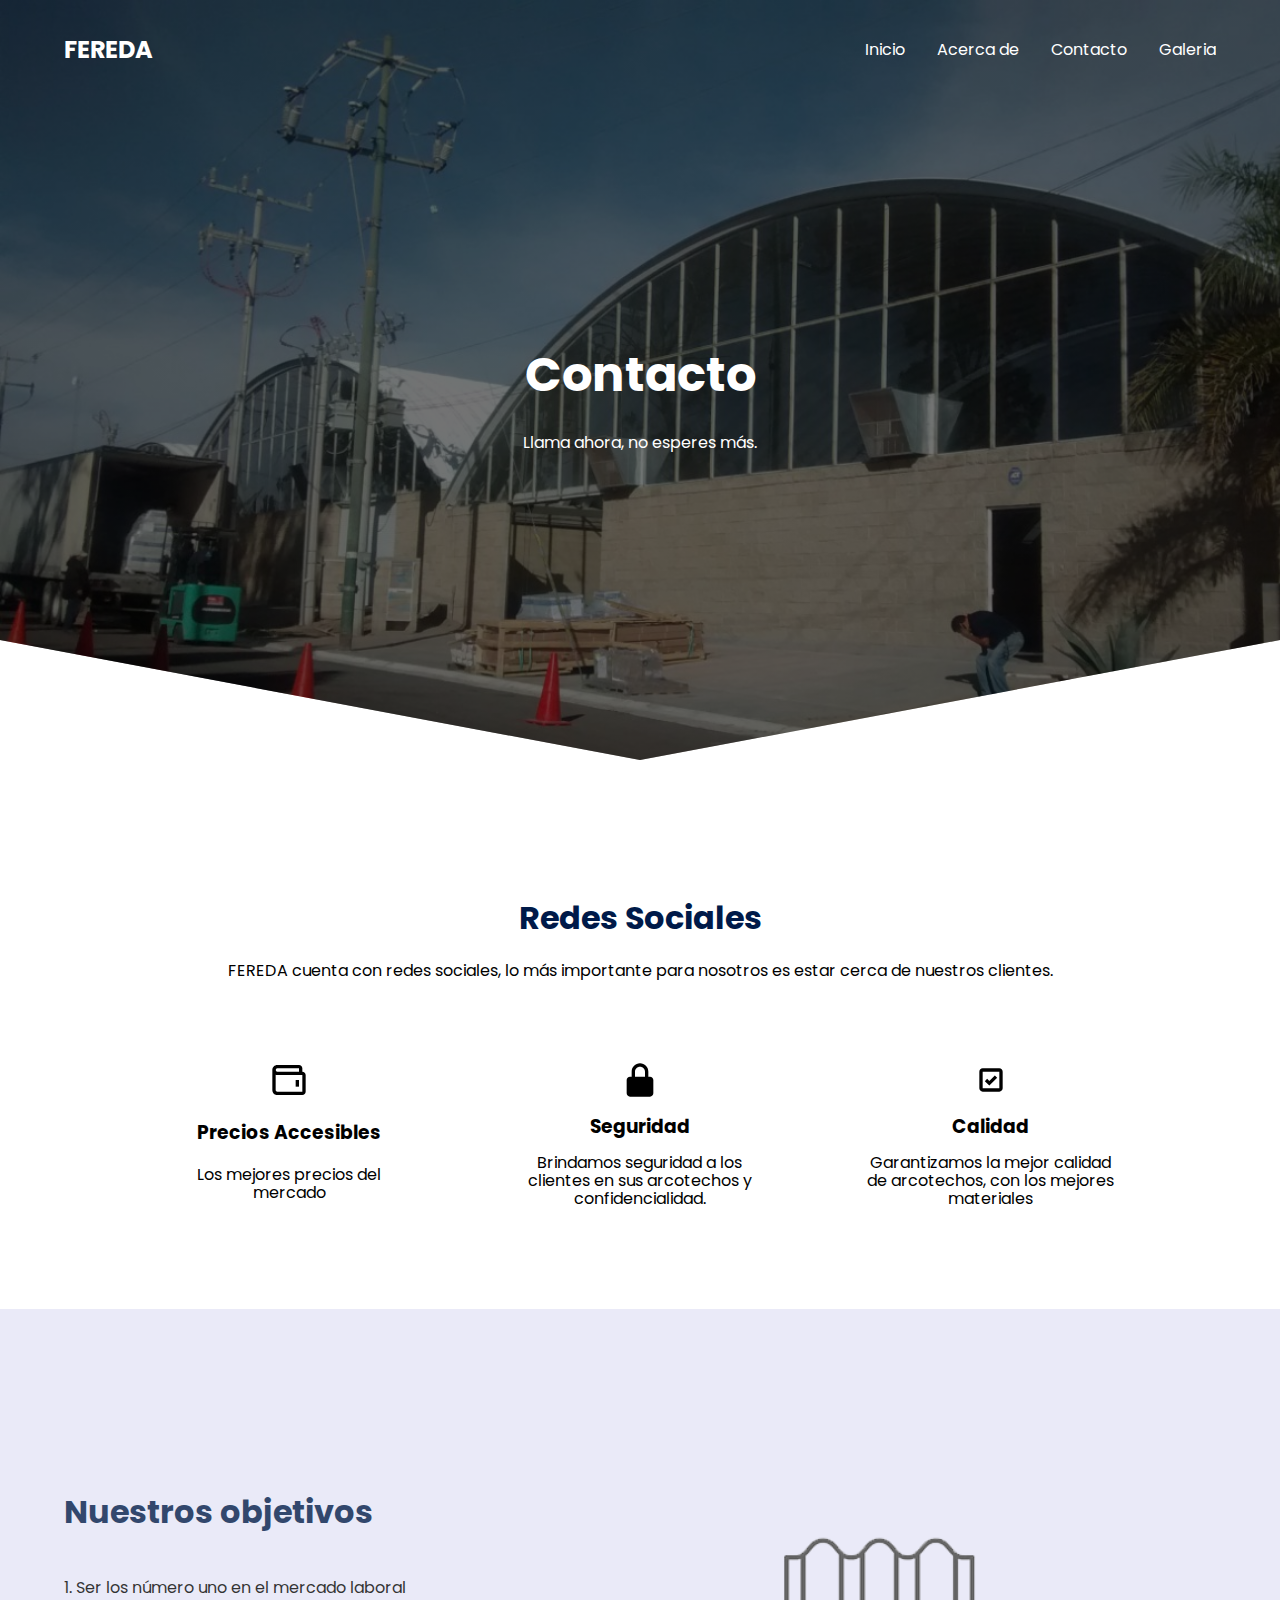
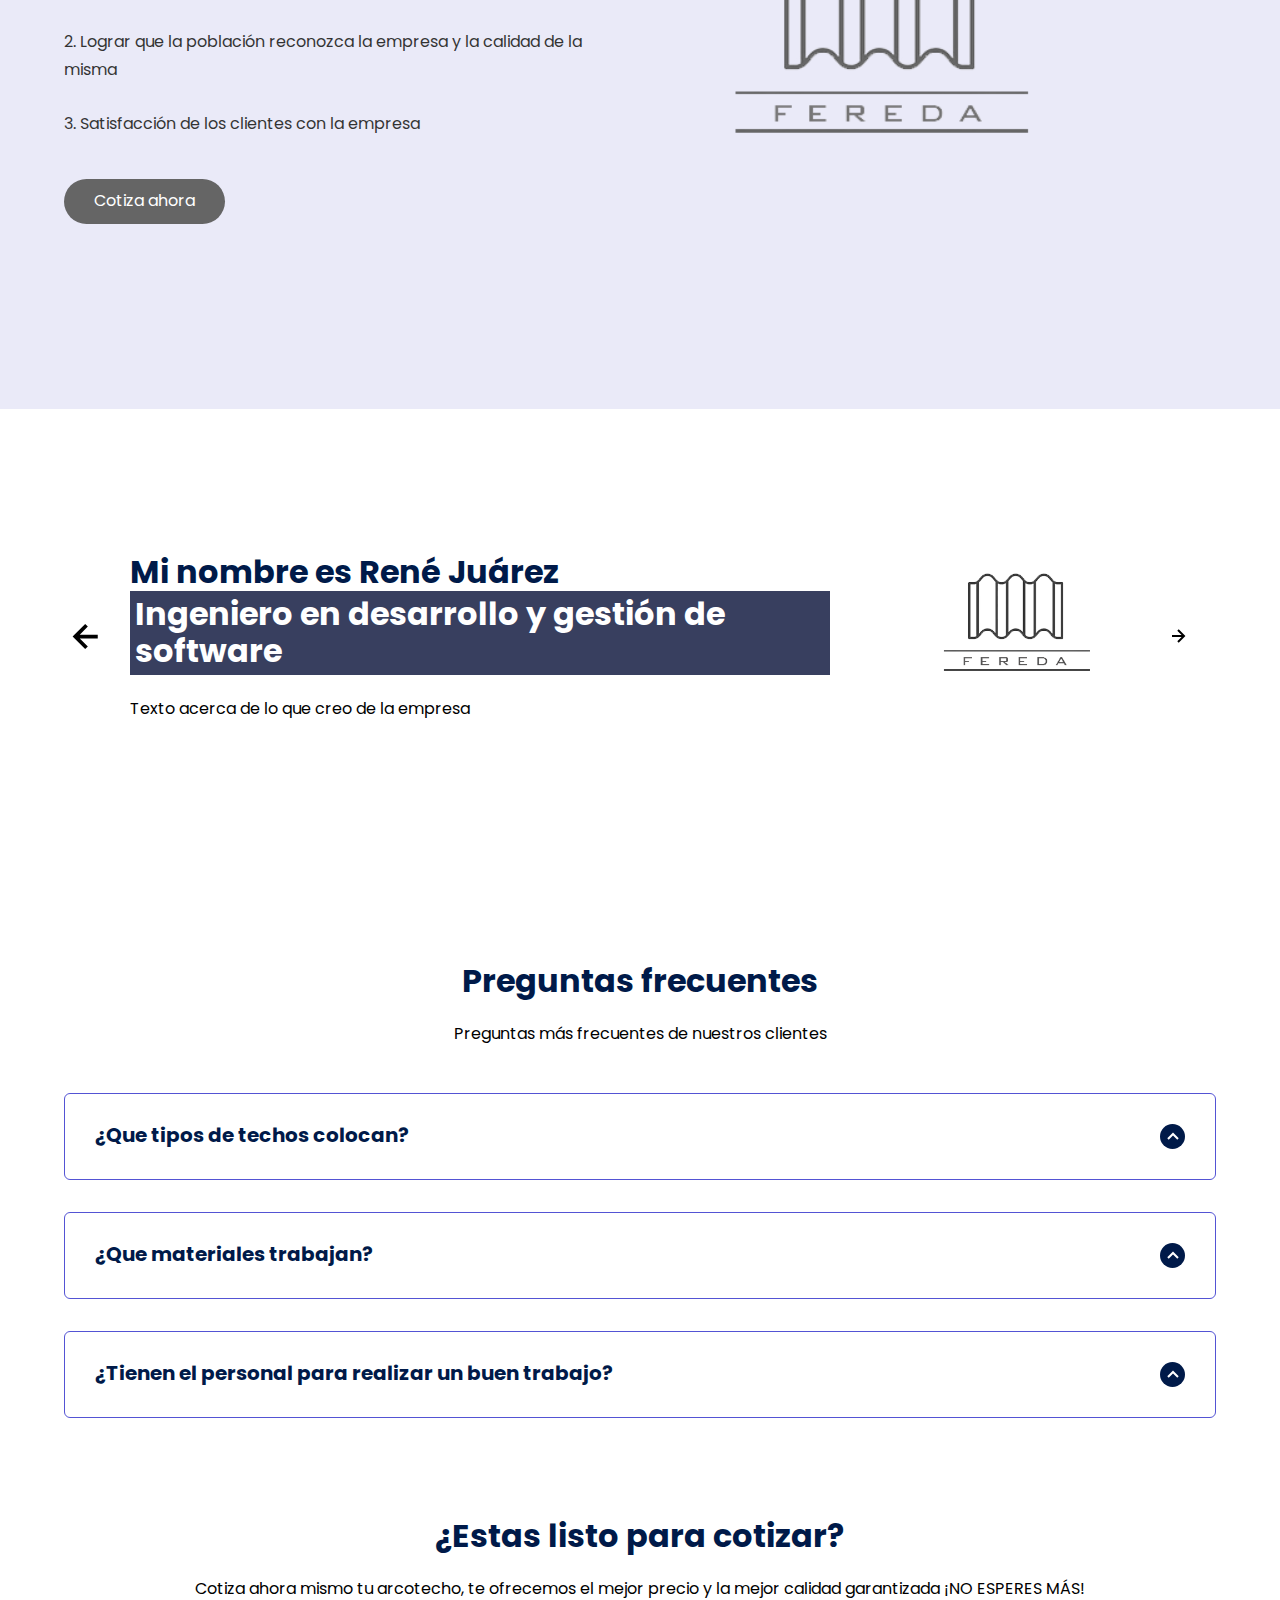
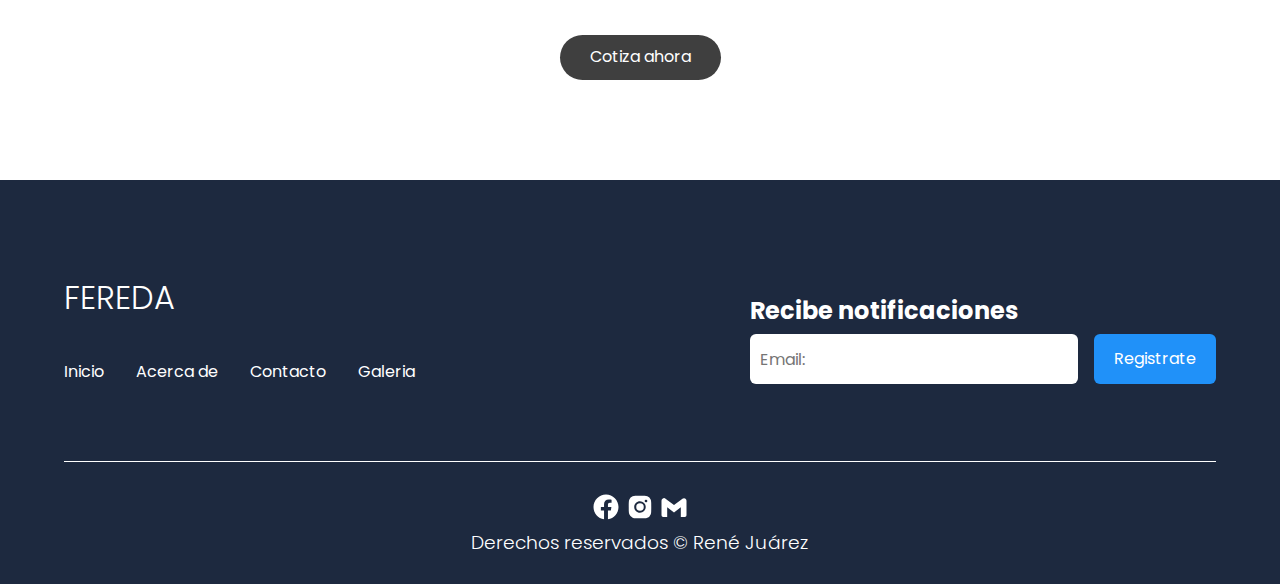
==== commit 13f271b7: "commit2" ====
--- a/cotizar.html
+++ b/cotizar.html
@@ -14,12 +14,12 @@
     <header class="hero">
         <nav class="nav container">
             <div class="nav__logo">
-                <h2 class="nav_title">FEREDA</h2>
+                <h2 class="nav_title" href="./index.html">FEREDA</h2>
             </div>
     
             <ul class="nav__link nav__link--menu">
                 <li class="nav__items">
-                    <a href="#" class="nav__links">Inicio</a>
+                    <a href="./index.html" class="nav__links">Inicio</a>
                 </li>
                 <li class="nav__items">
                     <a href="#" class="nav__links">Acerca de</a>
--- a/css/estiloscotizar.css
+++ b/css/estiloscotizar.css
@@ -36,7 +36,7 @@
     position: absolute;
     width: 100%;
     height: 100%;
-    background-image: linear-gradient(180deg, #0000008c 0%, #0000008c 100%), url('../images/FEREDALG.png');
+    background-image: linear-gradient(180deg, #0000008c 0%, #0000008c 100%), url('../images/techocotizar.jpg');
     background-size: cover;
     clip-path: polygon(0 0, 100% 0, 100% 80%, 50% 95%, 0 80%);
     z-index: -1;
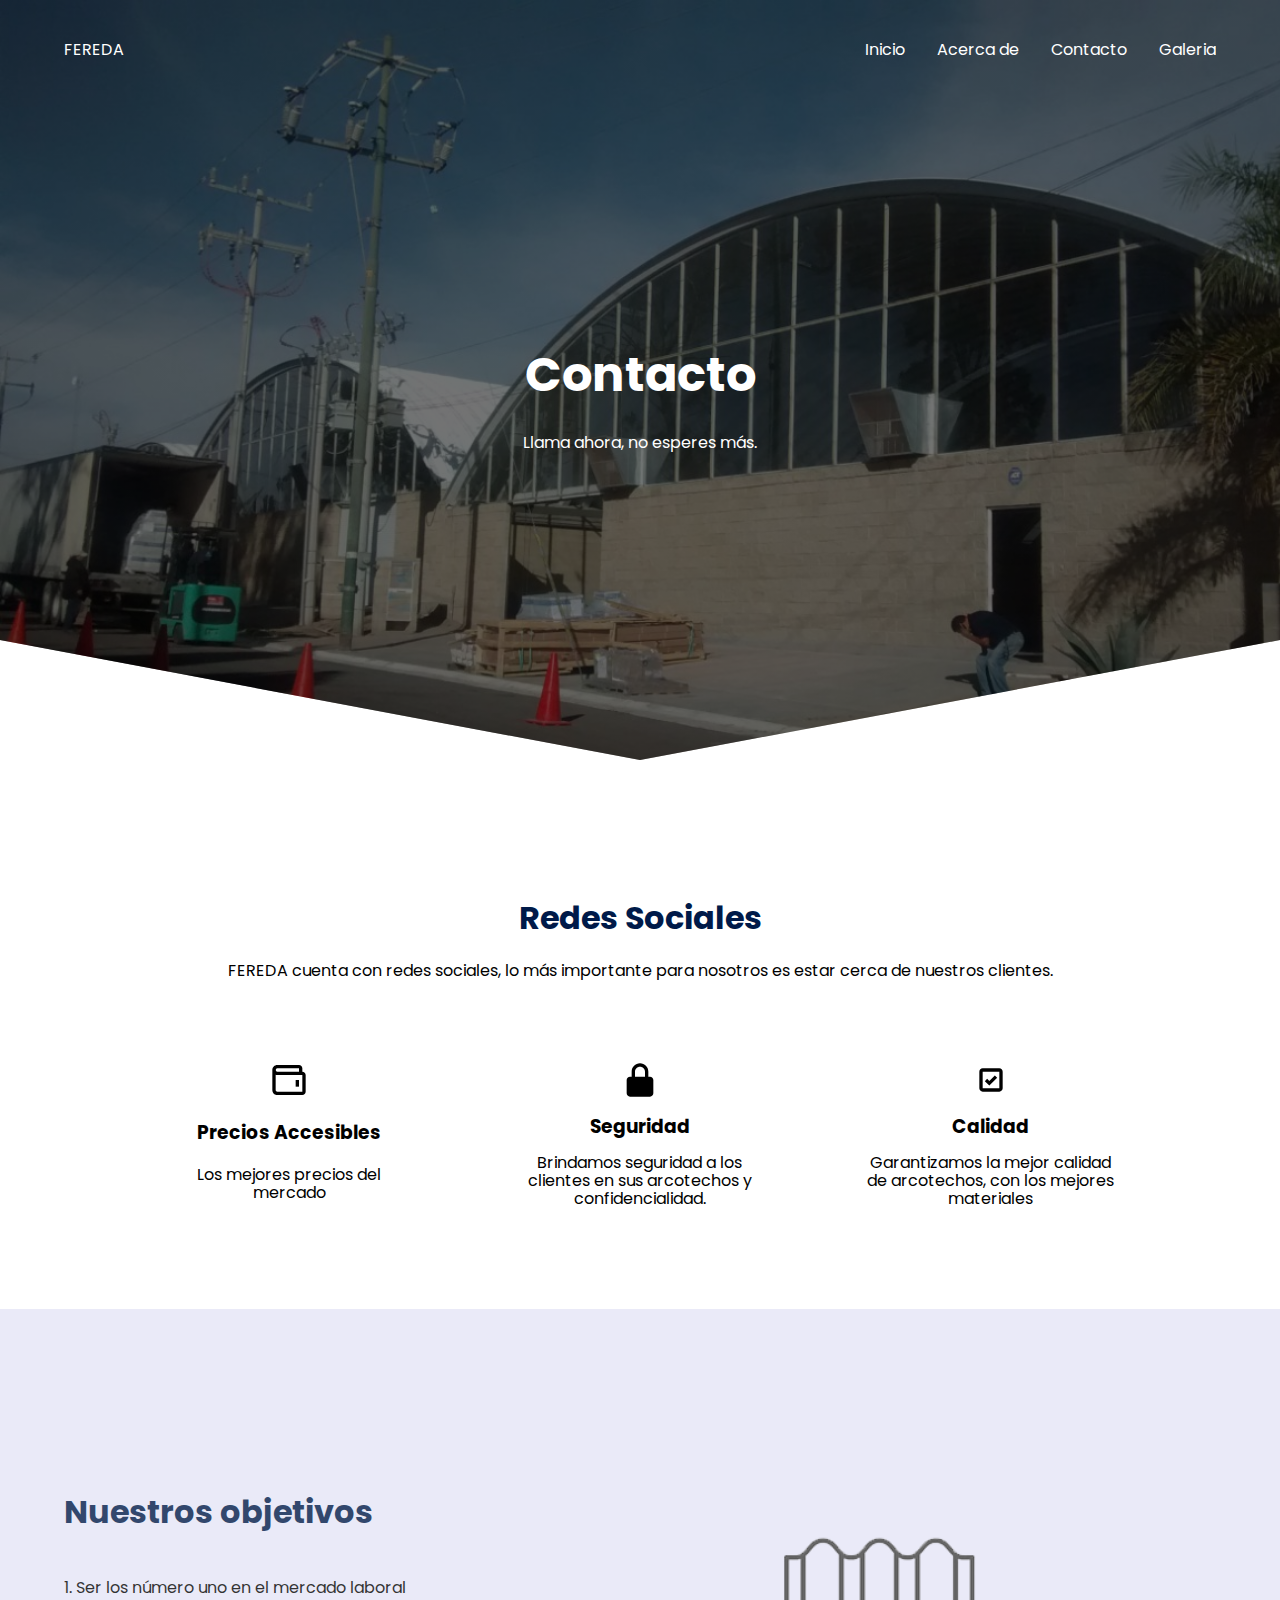
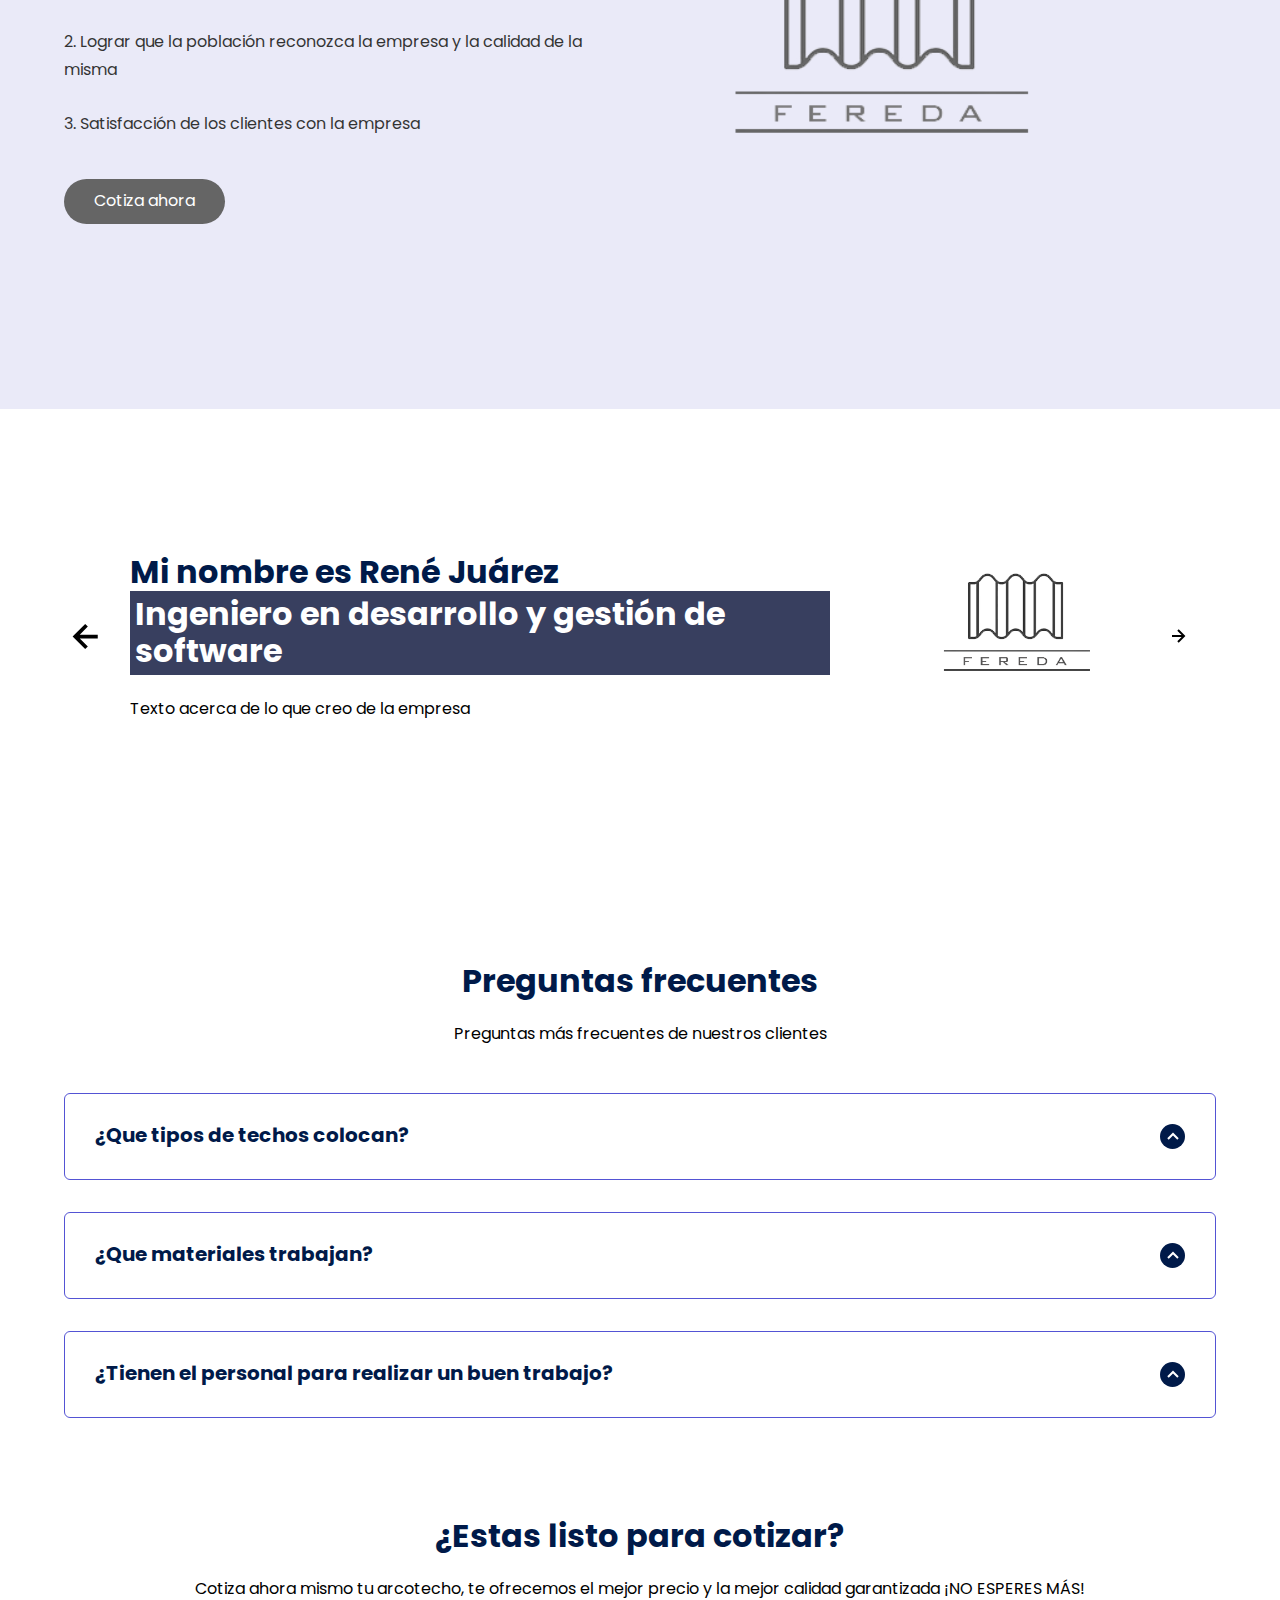
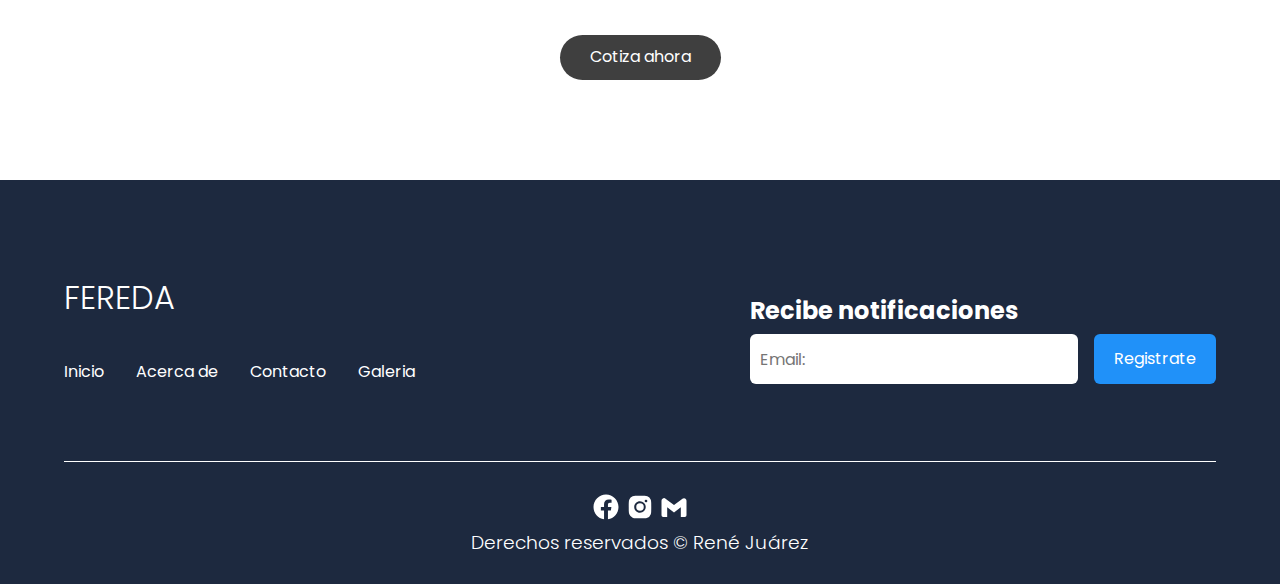
==== commit de28cbd0: "Update cotizar.html" ====
--- a/cotizar.html
+++ b/cotizar.html
@@ -13,8 +13,8 @@
 <body>
     <header class="hero">
         <nav class="nav container">
-            <div class="nav__logo">
-                <h2 class="nav_title" href="./index.html">FEREDA</h2>
+            <div class="nav__logo" href="./index.html">
+                <link class="nav_title" href="./index.html">FEREDA</link>
             </div>
     
             <ul class="nav__link nav__link--menu">
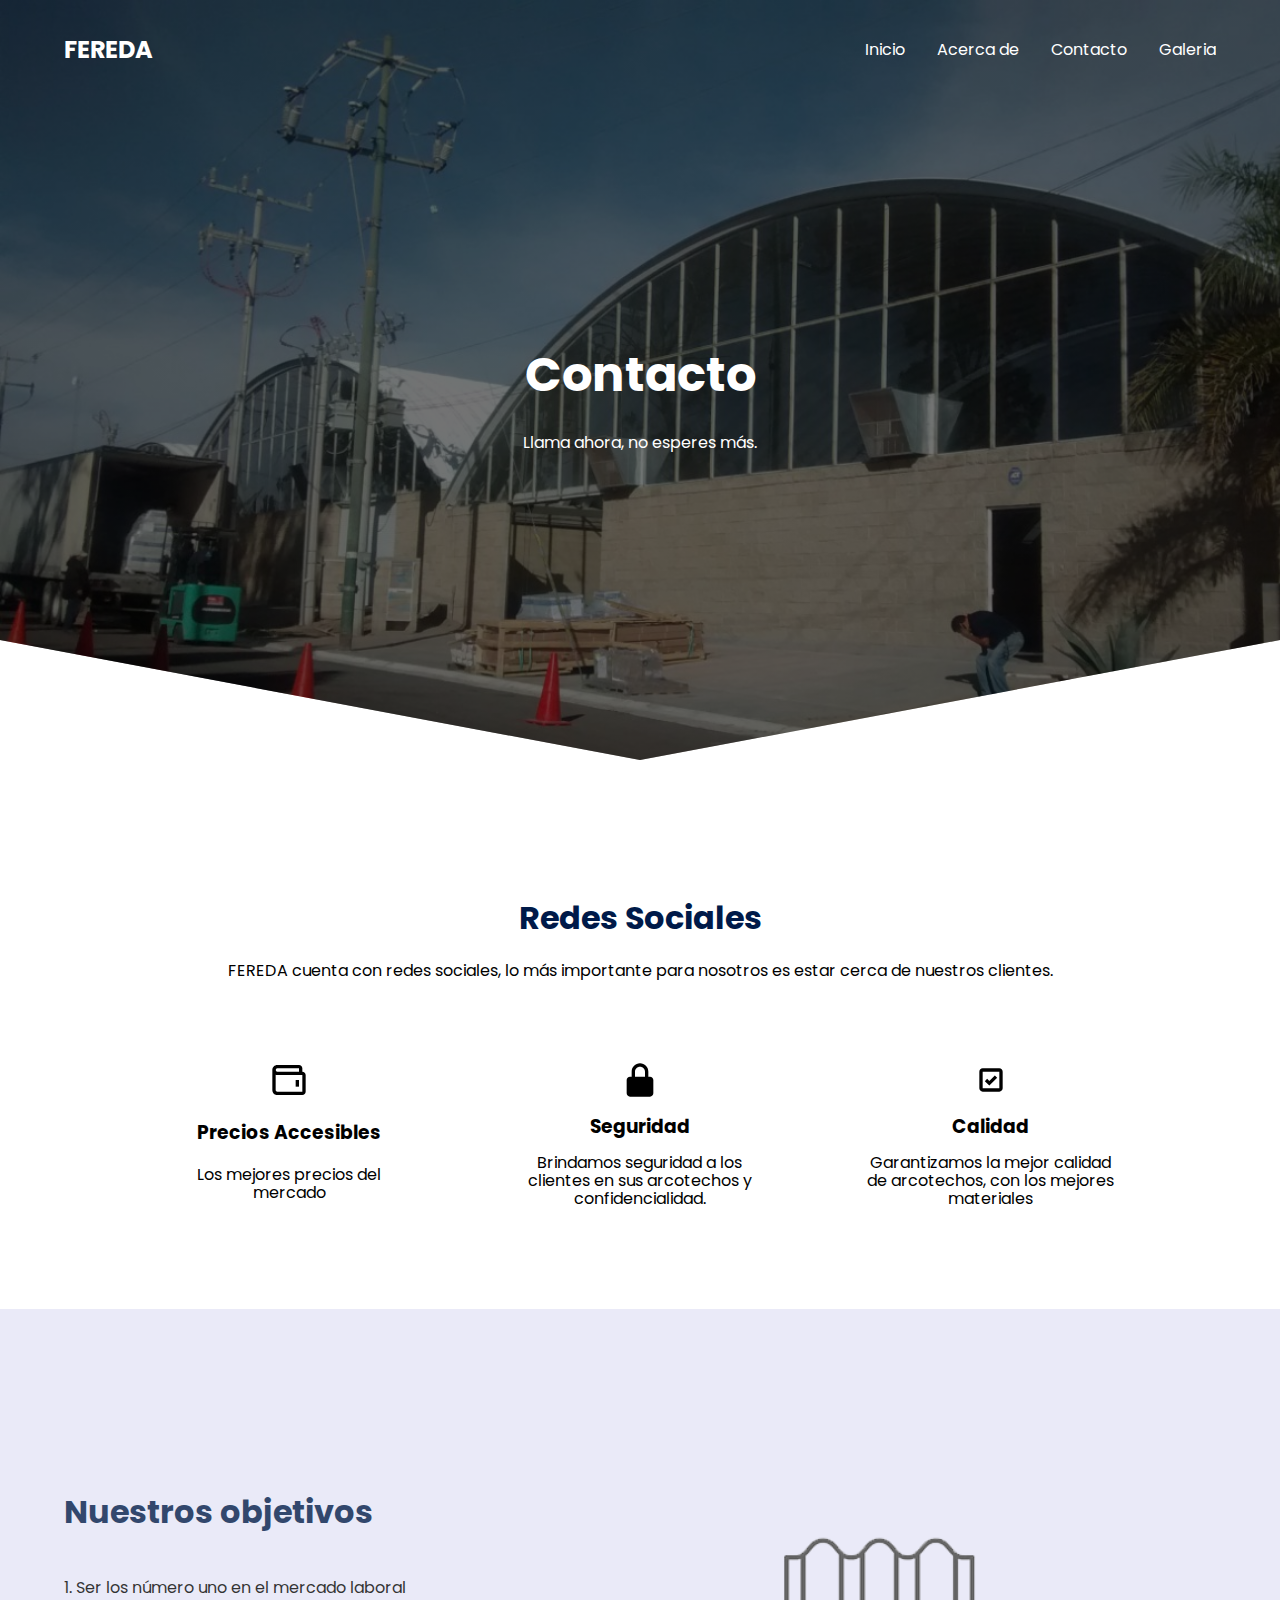
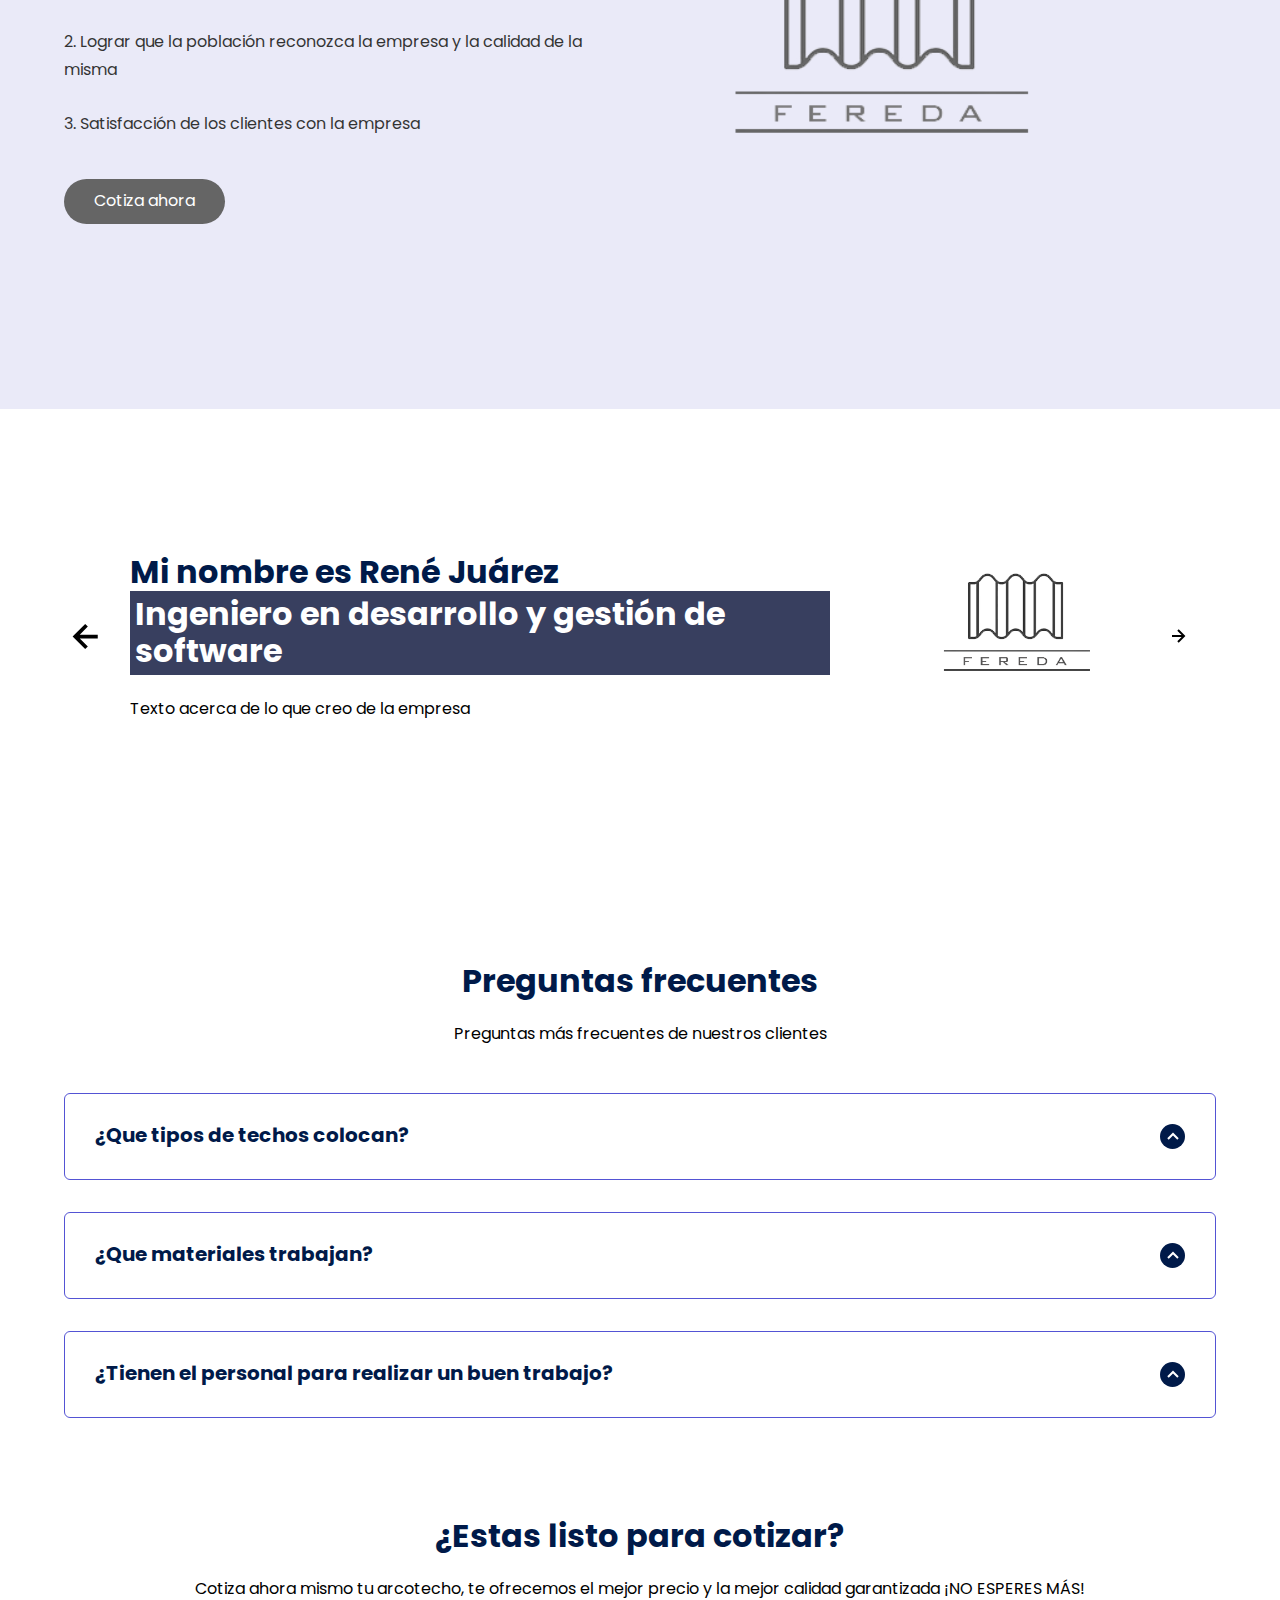
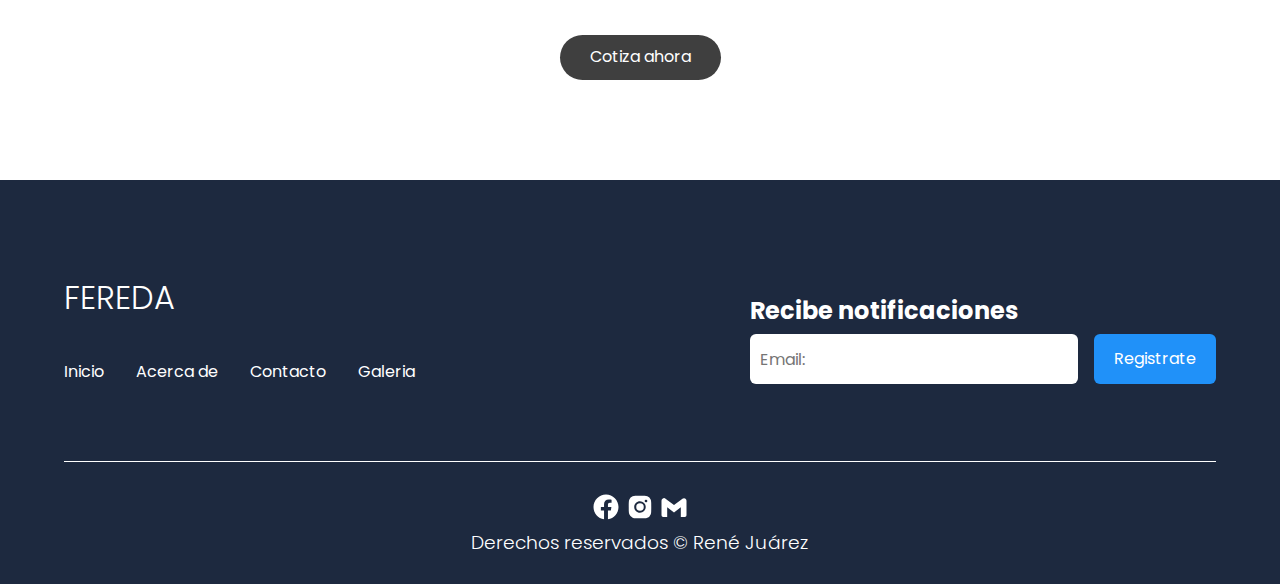
==== commit 819953f8: "Update cotizar.html" ====
--- a/cotizar.html
+++ b/cotizar.html
@@ -13,8 +13,8 @@
 <body>
     <header class="hero">
         <nav class="nav container">
-            <div class="nav__logo" href="./index.html">
-                <link class="nav_title" href="./index.html">FEREDA</link>
+            <div class="nav__logo">
+                <h2 class="nav_title">FEREDA</h2>
             </div>
     
             <ul class="nav__link nav__link--menu">
